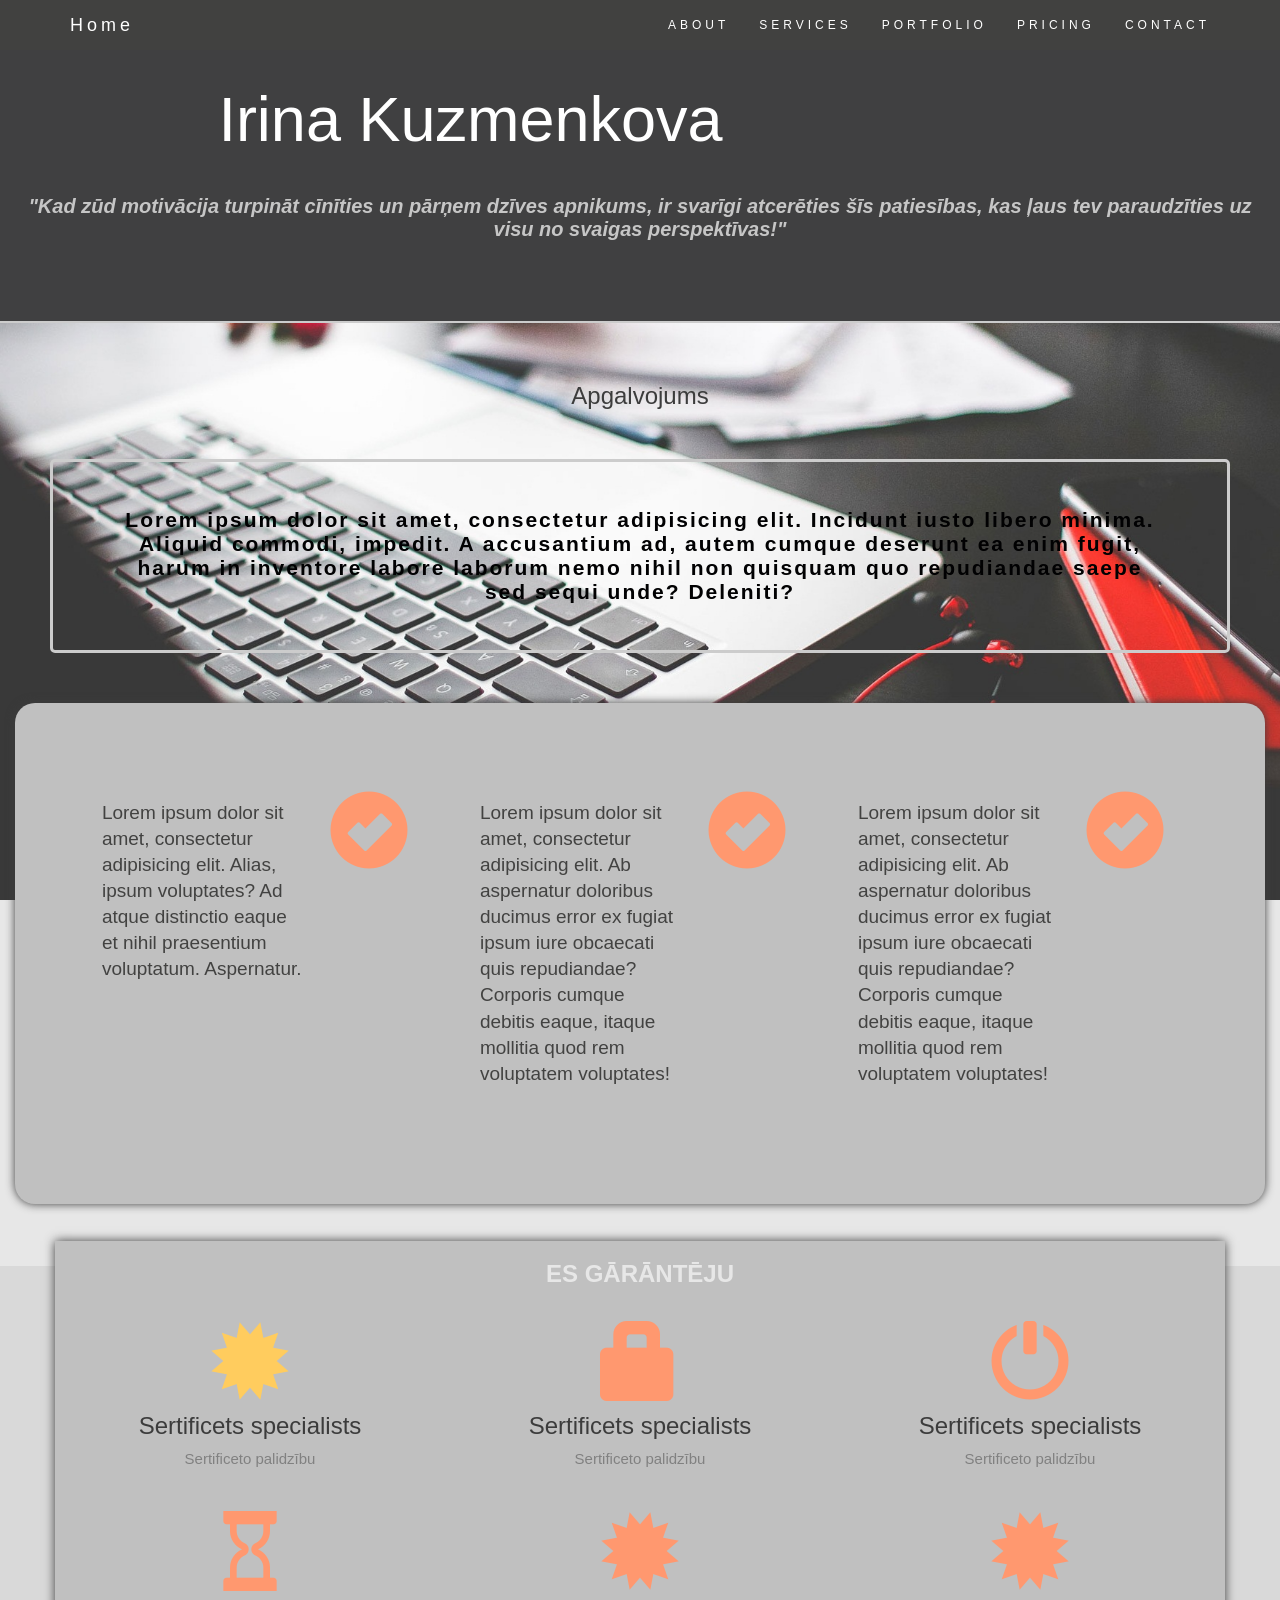
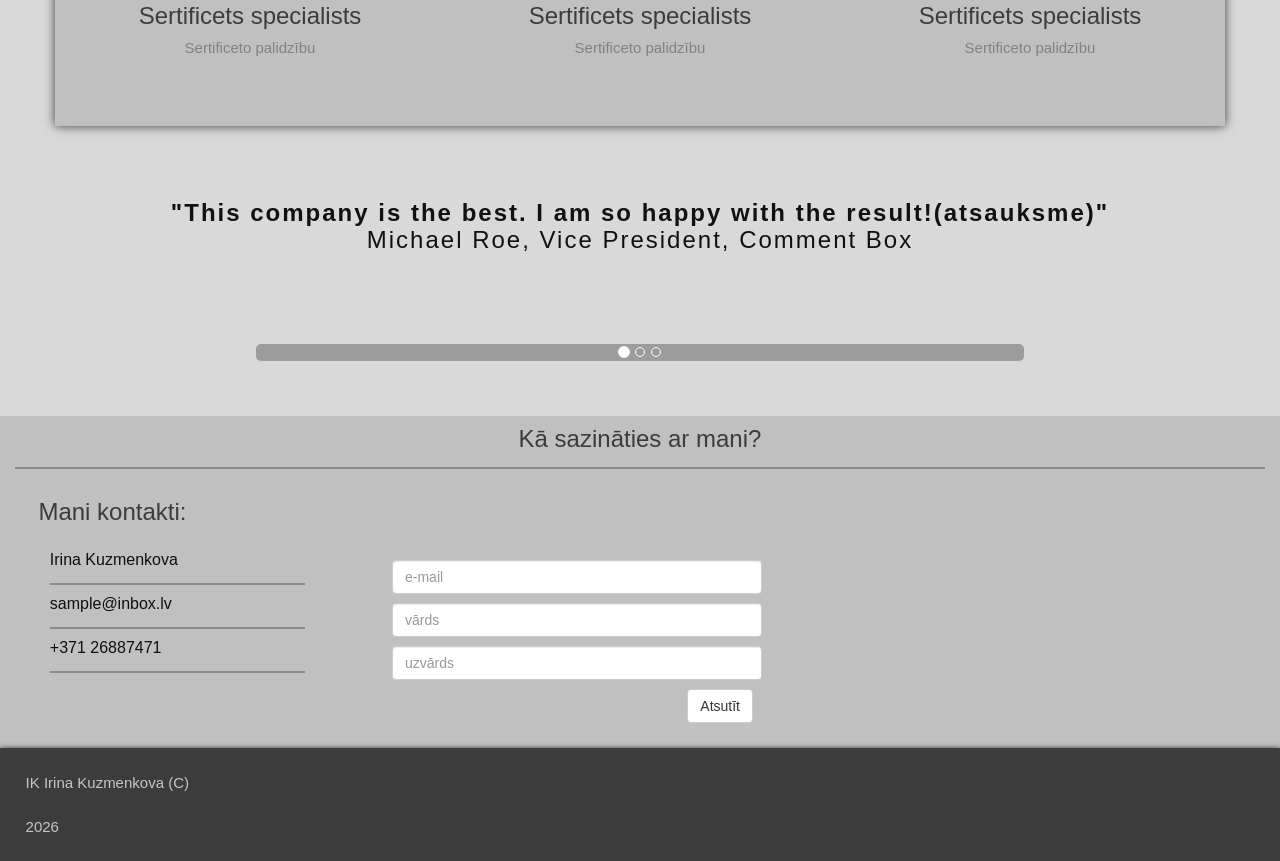
==== index.html @ 3c741302 "Anim for About need Fixed margins footer" ====
<!doctype html>
<html class="no-js" lang="">
    <head>
        <meta charset="utf-8">
        <meta http-equiv="x-ua-compatible" content="ie=edge">
        <title></title>
        <meta name="description" content="">
        <meta name="viewport" content="width=device-width, initial-scale=1">

        <link rel="manifest" href="site.webmanifest">
        <link rel="apple-touch-icon" href="icon.png">
        <!-- Place favicon.ico in the root directory -->

        <link rel="stylesheet" href="css/normalize.css">
        <link rel="stylesheet" href="css/main.css">
        <link rel="stylesheet" href="css/bootstrap.min.css">
        <link rel="stylesheet" href="css/custom.css">
    </head>

    <body>

        <nav class="navbar navbar-default navbar-fixed-top">

            <div class="container">

                <div class="navbar-header">
                    <button type="button" class="navbar-toggle" data-toggle="collapse" data-target="#myNav">
                        <span class="icon-bar"></span>
                        <span class="icon-bar"></span>
                        <span class="icon-bar"></span>
                    </button>
                    <a class="navbar-brand" href="#myPage">Home</a>
                </div>
                <div class="collapse navbar-collapse" id="myNav">
                    <ul class="nav navbar-nav navbar-right">
                        <li><a href="#about">ABOUT</a></li>
                        <li><a href="#services">SERVICES</a></li>
                        <li><a href="#portfolio">PORTFOLIO</a></li>
                        <li><a href="#pricing">PRICING</a></li>
                        <li><a href="#contact">CONTACT</a></li>
                    </ul>

                </div>
            </div>
        </nav>

        <div class="jumbotron text-center">
            <div class="row">
                <div class="col-sm-12 col-md-8"><h1>Irina Kuzmenkova</h1></div>
            </div>
            <p><b><i>"Kad zūd motivācija turpināt cīnīties un pārņem dzīves apnikums,
                ir svarīgi atcerēties šīs patiesības, kas ļaus tev paraudzīties uz visu no svaigas perspektīvas!"</i></b></p>
        </div>

        <div class="container-fluid about contact-info" id="about">
            <div class="row min-row">
                <div class="col-sm-12">
                    <h4 class="main-info">Apgalvojums</h4>
                </div>
            </div>
            <div class="row">
                <div class="col-sm-12 right-spaced fill-anim">
                   <strong><p>Lorem ipsum dolor sit amet, consectetur adipisicing elit. Incidunt iusto libero minima. Aliquid commodi, impedit. A accusantium ad, autem cumque deserunt ea enim fugit, harum in inventore labore laborum nemo nihil non quisquam quo repudiandae saepe sed sequi unde? Deleniti?</p></strong>
                </div>

            </div>
            <div class="box large-box">
                <div class="row">
                    <div class="col-sm-4">
                        <div class="row">
                            <div class="col-sm-8">
                                <h5>Lorem ipsum dolor sit amet, consectetur adipisicing elit. Alias, ipsum voluptates? Ad atque distinctio eaque et nihil praesentium voluptatum. Aspernatur.</h5>
                            </div>
                            <div class="col-sm-4"><div class="glyphicon glyphicon-ok-sign middle-glyph"></div></div>
                        </div>

                    </div>
                    <div class="col-sm-4">
                        <div class="row">
                            <div class="col-sm-8">
                                <h5>Lorem ipsum dolor sit amet, consectetur adipisicing elit. Ab aspernatur doloribus ducimus error ex fugiat ipsum iure obcaecati quis repudiandae? Corporis cumque debitis eaque, itaque mollitia quod rem voluptatem voluptates!</h5>
                            </div>
                            <div class="col-sm-4">
                                <div class="glyphicon glyphicon-ok-sign middle-glyph"></div>
                            </div>
                        </div>
                    </div>

                    <div class="col-sm-4">
                        <div class="row">
                            <div class="col-sm-8">
                                <h5>Lorem ipsum dolor sit amet, consectetur adipisicing elit. Ab aspernatur doloribus ducimus error ex fugiat ipsum iure obcaecati quis repudiandae? Corporis cumque debitis eaque, itaque mollitia quod rem voluptatem voluptates!</h5>
                            </div>
                            <div class="col-sm-4">
                                <div class="glyphicon glyphicon-ok-sign middle-glyph"></div>
                            </div>
                        </div>
                    </div>
            </div>
        </div>
        </div>
        <!-- Services -->

        <div class="container text-center contact" id="services">
            <h2>Es gārāntēju</h2>
            <div class="row adv-row">
                <div class="col-sm-4">
                    <span class="glyphicon glyphicon-certificate logo-small award"></span>
                    <h4>Sertificets specialists</h4>
                    <p>Sertificeto palidzību</p>
                </div>
                <div class="col-sm-4">
                    <span class="glyphicon glyphicon glyphicon-lock logo-small"></span>
                    <h4>Sertificets specialists</h4>
                    <p>Sertificeto palidzību</p>
                </div>
                <div class="col-sm-4">
                    <span class="glyphicon glyphicon-off logo-small"></span>
                    <h4>Sertificets specialists</h4>
                    <p>Sertificeto palidzību</p>
                </div>
            </div>
            <div class="row adv-row">
                <div class="col-sm-4">
                    <span class="glyphicon glyphicon glyphicon-hourglass logo-small"></span>
                    <h4>Sertificets specialists</h4>
                    <p>Sertificeto palidzību</p>
                </div>
                <div class="col-sm-4">
                    <span class="glyphicon glyphicon-certificate logo-small"></span>
                    <h4>Sertificets specialists</h4>
                    <p>Sertificeto palidzību</p>
                </div>
                <div class="col-sm-4">
                    <span class="glyphicon glyphicon-certificate logo-small"></span>
                    <h4>Sertificets specialists</h4>
                    <p>Sertificeto palidzību</p>
                </div>
            </div>
        </div>

        <!-- Gallery/Gallery -->
        <div id="myCarousel" class="carousel slide text-center" data-ride="carousel">
            <!-- Indicators -->
            <ol class="carousel-indicators">
                <li data-target="#myCarousel" data-slide-to="0" class="active"></li>
                <li data-target="#myCarousel" data-slide-to="1"></li>
                <li data-target="#myCarousel" data-slide-to="2"></li>
            </ol>

            <!-- Wrapper for slides -->
            <div class="carousel-inner" role="listbox">
                <div class="item active">
                    <h4 class="ats"><strong>"This company is the best. I am so happy with the result!(atsauksme)"</strong><br><span>Michael Roe, Vice President, Comment Box</span></h4>
                </div>
                <div class="item">
                    <h4 class="ats"><strong>"One word... WOW!!(atsauksme)"</strong><br><span>John Doe, Salesman, Rep Inc</span></h4>
                </div>
                <div class="item">
                    <h4 class="ats"><strong>"Could I... BE any more happy with this company?(atsauksme)"</strong><br><span>Chandler Bing, Actor, FriendsAlot</span></h4>
                </div>
            </div>

            <!--
             <a class="left carousel-control" href="#myCarousel" role="button" data-slide="prev">
                <span class="glyphicon glyphicon-chevron-left myl" aria-hidden="true"></span>
                <span class="sr-only">Previous</span>
            </a>
            <a class="right carousel-control" href="#myCarousel" role="button" data-slide="next">
                <span class="glyphicon glyphicon-chevron-right myr" aria-hidden="true"></span>
                <span class="sr-only">Next</span>
            </a>

             -->

        </div>


        <!-- Contact -->
        <div class="container-fluid contact" id="contact">
            <h4 class="hs">Kā sazināties ar mani?</h4>
            <div class="row">
                <h3>Mani kontakti:</h3>
                <div class="col-sm-3">

                    <p class="hs">Irina Kuzmenkova</p>
                    <p class="hs">sample@inbox.lv</p>
                    <p class="hs">+371 26887471</p>
                </div>
                <div class="col-sm-9">
                    <div class="row">
                        <div class="col-sm-5 forms">
                            <form action="send.php" method="post">
                                <input type="email" class="form-control" id="email" name="mail" placeholder="e-mail">
                                <input type="text" class="form-control" id="name" name="name" placeholder="vārds">
                                <input type="text" class="form-control" id="surname" name="surname" placeholder="uzvārds">
                                <button class="btn btn-default pull-right" type="submit">Atsutīt</button>
                            </form>

                        </div>
                        <div class="col-sm-5">
                            <!-- <img src="img/profile.jpg" class="img-rounded" alt="Irina-profile">  -->

                        </div>
                    </div>
                </div>
            </div>
        </div>


        <!-- Footer -->
        <div class="container-fluid footer">
            <div class="row">
                <div class="col-sm-6">
                    <p>IK Irina Kuzmenkova (C)</p>
                    <br><script type="text/javascript"> document.write(new Date().getFullYear()); </script>
                </div>
                <div class="col-sm-3">
                 </div>
            </div>
        </div>







        <script src="js/vendor/modernizr-3.5.0.min.js"></script>
        <script src="https://code.jquery.com/jquery-3.2.1.min.js" integrity="sha256-hwg4gsxgFZhOsEEamdOYGBf13FyQuiTwlAQgxVSNgt4=" crossorigin="anonymous"></script>
        <script>window.jQuery || document.write('<script src="js/vendor/jquery-3.2.1.min.js"><\/script>')</script>
        <script src="js/plugins.js"></script>
        <script src="js/main.js"></script>
        <script src="js/bootstrap.min.js"></script>


        <script>
            window.ga=function(){ga.q.push(arguments)};ga.q=[];ga.l=+new Date;
            ga('create','UA-XXXXX-Y','auto');ga('send','pageview')
        </script>
        <script src="https://www.google-analytics.com/analytics.js" async defer></script>

        <script>

            $(document).ready(function(){

            $(".navbar a, footer a[href='#myPage']").on('click', function(event) {

                if (this.hash !== "") {

                    event.preventDefault();

                    // Store hash
                    var hash = this.hash;
                    $('html, body').animate({
                        scrollTop: $(hash).offset().top
                    }, 900, function(){
                        window.location.hash = hash;
                    });
                } // End if
            })})

        </script>
    </body>
</html>
---- css/main.css ----
/*! HTML5 Boilerplate v6.0.1 | MIT License | https://html5boilerplate.com/ */

/*
 * What follows is the result of much research on cross-browser styling.
 * Credit left inline and big thanks to Nicolas Gallagher, Jonathan Neal,
 * Kroc Camen, and the H5BP dev community and team.
 */

/* ==========================================================================
   Base styles: opinionated defaults
   ========================================================================== */

html {
    color: #222;
    font-size: 1em;
    line-height: 1.4;
}

/*
 * Remove text-shadow in selection highlight:
 * https://twitter.com/miketaylr/status/12228805301
 *
 * Vendor-prefixed and regular ::selection selectors cannot be combined:
 * https://stackoverflow.com/a/16982510/7133471
 *
 * Customize the background color to match your design.
 */

::-moz-selection {
    background: #b3d4fc;
    text-shadow: none;
}

::selection {
    background: #b3d4fc;
    text-shadow: none;
}

/*
 * A better looking default horizontal rule
 */

hr {
    display: block;
    height: 1px;
    border: 0;
    border-top: 1px solid #ccc;
    margin: 1em 0;
    padding: 0;
}

/*
 * Remove the gap between audio, canvas, iframes,
 * images, videos and the bottom of their containers:
 * https://github.com/h5bp/html5-boilerplate/issues/440
 */

audio,
canvas,
iframe,
img,
svg,
video {
    vertical-align: middle;
}

/*
 * Remove default fieldset styles.
 */

fieldset {
    border: 0;
    margin: 0;
    padding: 0;
}

/*
 * Allow only vertical resizing of textareas.
 */

textarea {
    resize: vertical;
}

/* ==========================================================================
   Browser Upgrade Prompt
   ========================================================================== */

.browserupgrade {
    margin: 0.2em 0;
    background: #ccc;
    color: #000;
    padding: 0.2em 0;
}

/* ==========================================================================
   Author's custom styles
   ========================================================================== */

















/* ==========================================================================
   Helper classes
   ========================================================================== */

/*
 * Hide visually and from screen readers
 */

.hidden {
    display: none !important;
}

/*
 * Hide only visually, but have it available for screen readers:
 * https://snook.ca/archives/html_and_css/hiding-content-for-accessibility
 *
 * 1. For long content, line feeds are not interpreted as spaces and small width
 *    causes content to wrap 1 word per line:
 *    https://medium.com/@jessebeach/beware-smushed-off-screen-accessible-text-5952a4c2cbfe
 */

.visuallyhidden {
    border: 0;
    clip: rect(0 0 0 0);
    -webkit-clip-path: inset(50%);
    clip-path: inset(50%);
    height: 1px;
    margin: -1px;
    overflow: hidden;
    padding: 0;
    position: absolute;
    width: 1px;
    white-space: nowrap; /* 1 */
}

/*
 * Extends the .visuallyhidden class to allow the element
 * to be focusable when navigated to via the keyboard:
 * https://www.drupal.org/node/897638
 */

.visuallyhidden.focusable:active,
.visuallyhidden.focusable:focus {
    clip: auto;
    -webkit-clip-path: none;
    clip-path: none;
    height: auto;
    margin: 0;
    overflow: visible;
    position: static;
    width: auto;
    white-space: inherit;
}

/*
 * Hide visually and from screen readers, but maintain layout
 */

.invisible {
    visibility: hidden;
}

/*
 * Clearfix: contain floats
 *
 * For modern browsers
 * 1. The space content is one way to avoid an Opera bug when the
 *    `contenteditable` attribute is included anywhere else in the document.
 *    Otherwise it causes space to appear at the top and bottom of elements
 *    that receive the `clearfix` class.
 * 2. The use of `table` rather than `block` is only necessary if using
 *    `:before` to contain the top-margins of child elements.
 */

.clearfix:before,
.clearfix:after {
    content: " "; /* 1 */
    display: table; /* 2 */
}

.clearfix:after {
    clear: both;
}

/* ==========================================================================
   EXAMPLE Media Queries for Responsive Design.
   These examples override the primary ('mobile first') styles.
   Modify as content requires.
   ========================================================================== */

@media only screen and (min-width: 35em) {
    /* Style adjustments for viewports that meet the condition */
}

@media print,
       (-webkit-min-device-pixel-ratio: 1.25),
       (min-resolution: 1.25dppx),
       (min-resolution: 120dpi) {
    /* Style adjustments for high resolution devices */
}

/* ==========================================================================
   Print styles.
   Inlined to avoid the additional HTTP request:
   http://www.phpied.com/delay-loading-your-print-css/
   ========================================================================== */

@media print {
    *,
    *:before,
    *:after {
        background: transparent !important;
        color: #000 !important; /* Black prints faster:
                                   http://www.sanbeiji.com/archives/953 */
        box-shadow: none !important;
        text-shadow: none !important;
    }

    a,
    a:visited {
        text-decoration: underline;
    }

    a[href]:after {
        content: " (" attr(href) ")";
    }

    abbr[title]:after {
        content: " (" attr(title) ")";
    }

    /*
     * Don't show links that are fragment identifiers,
     * or use the `javascript:` pseudo protocol
     */

    a[href^="#"]:after,
    a[href^="javascript:"]:after {
        content: "";
    }

    pre {
        white-space: pre-wrap !important;
    }
    pre,
    blockquote {
        border: 1px solid #999;
        page-break-inside: avoid;
    }

    /*
     * Printing Tables:
     * http://css-discuss.incutio.com/wiki/Printing_Tables
     */

    thead {
        display: table-header-group;
    }

    tr,
    img {
        page-break-inside: avoid;
    }

    p,
    h2,
    h3 {
        orphans: 3;
        widows: 3;
    }

    h2,
    h3 {
        page-break-after: avoid;
    }
}
---- css/custom.css ----
body {
    font: 400 15px Lato, sans-serif !important;
    line-height: 1.8;
    color: #818181;

    background-color: #d9d9d9;
}

h1{
    margin-left: 10%;
    margin-bottom: 5%;
}

.navbar li a, .navbar .navbar-brand {
    color: #fff !important;
    background-color: rgba(66, 66, 65, 0.53) !important;
}
.navbar-nav li a:hover, .navbar-nav li.active a {
    background-color: rgba(66, 66, 65, 0.53);

    background-color: #fff !important;
}
.navbar-default .navbar-toggle {
    border-bottom: solid;
    border-color: transparent;
    color: #fff !important;
}
.container-fluid.about .row{
    padding: 4%;
}

.bg-grey{
    margin: 5% 0 5% 0;
}

.contaier-fluid.bg-grey{
    padding-bottom: 5%;
}
.glyphicon-chevron-right, .glyphicon-chevron-left{
    color: #2b669a!important;
    font-size: 60px!important;
}
.carousel-indicators{
    background-color: rgba(60, 60, 60, 0.39);
    border-radius: 5px;
}
.portf{
    color: #3c1416!important;
}

.fill-anim{

}

.footer{
    height: 5%;
    padding: 2%;
    background-color: #3c3c3c;
    color: #c5c5c5;
    box-shadow: 0 0 5px #3c3c3c;
}

.adv-row{
    margin-top: 3%;
    margin-bottom: 3%;
}

.contact-info{
    background-image: url("../img/buhg.jpg");
    background-attachment: fixed;
    background-position: center;
    background-repeat: no-repeat;
    background-size: cover;
    border-top-style: solid;
    border-color: #cccccc;
    border-width: 2px;
}

#calc{
    margin: 5%;
    width: 40%;
    height: auto;
    float: right;
}

.box.g h5{
    width: 80%;
}

.hs{
    border-bottom: 2px solid #8a8a89;
    font-weight: normal;
    padding-bottom: 14px
}

.contact{
    background-color: #c0c0c0;
    padding-bottom: 2%;
}

.navbar {
    margin-bottom: 0;
    border: 0;
    font-size: 12px !important;
    line-height: 1.42857143 !important;
    background-color: rgba(66, 66, 65, 0.53) !important;
    letter-spacing: 4px;
    border-radius: 0;
    font-family: Montserrat, sans-serif;
}

.logo-small{
    font-size: 80px !important;
}
.g{

}

.jumbotron p{
     ;
    font-size: 20px;
    color: #c6c6c6;
}

.box{
    background-color: #c0c0c0;
    box-shadow: 0 0 10px #3c3c3c;
    border-radius: 20px;
    padding: 2%;
}

.box.g {
    padding-left: 4%;
    padding-right: 4%;
}

.min-row{
    padding-bottom: 0%!important;
}

.main-info{
    margin-bottom: 0%;
}

.right-spaced{
    color: #010102;
    border-style: solid;
    border-color: #cccccc;
    border-radius: 5px;
}

.right-spaced p{
    margin: 4%;
    text-align: center;
    font-size: 21px;
    letter-spacing: 2px;
}

.large-box{
    margin-bottom: 5%;
}

.glyphicon{
    font-size:  120px;
    color: #ff986f;

}
.about{
    background-color: #e7e7e7;
}

.side-log{
    padding-left: 20%;
}

.jumbotron {
    background-color: #404041;
    color: #fff;
    padding: 65px 25px;
    font-family: Montserrat, sans-serif;
    margin-bottom: 0px;
}

.container-fluid.contact p{
    margin-left: 12%;
    color: #0f0f0f;
    font-size: 16px;
}

.container.contact{
    margin-top: -2%;
    box-shadow: 0 0 10px 0#3c3c3c;
    font-family: Montserrat, sans-serif;

}

h2 {
    font-size: 24px;
    text-transform: uppercase;
    color: #e7e7e7;
    font-weight: 600;
    margin-bottom: 30px;
}
h3{
    font-size: 24px;
    color: #3c3c3c;
    margin-left: 3%;
    margin-bottom: 2%;
}

h4{
    text-align: center;
    font-size: 24px;
    color: #3c3c3c;

}

h5 {
    font-size: 19px;
    line-height: 1.375em;
    color: #424241;
    font-weight: 400;
    margin-bottom: 30px;
}

.form-control{
    margin: 9px;
}

.right ,.left{
    background: none!important;
}

#myCarousel{
    z-index: -10;
    margin-top: -2%;
    margin-bottom: 2%;
    padding-top: 2%;
    padding-bottom: 10%;
    background-image: url("../img/buhg.jpg");
    background-attachment: fixed;
    background-position: center;
    background-repeat: no-repeat;
    background-size: cover;
}

.myl ,.myr{
    color: rgba(255, 241, 229, 0.74) !important;

}

.ats{
    padding-top: 5%;
    color: #111111;
    letter-spacing: 2px;
}

.col-sm-5 .img-rounded{
    margin-left: 15%;
    margin-top: -10%;
    width: 45%;
    height: 380px;
}

.middle-glyph{
    float: right;
    margin-right: 15%;
    font-size: 80px;
}

.forms{
    margin-left: 5%;
    margin-right: 5%;
}

.award{
    color: #ffcc5e;
}

@media screen and (max-width: 768px){
    .img-rounded{
        display: none;
    }
    .glyphicon-question-sign{
        display: none;
    }
    .myr, .myl{
        width: 100%!important;
        height: 100%!important;
    }

    #myCarousel{
        display: none;
    }

}
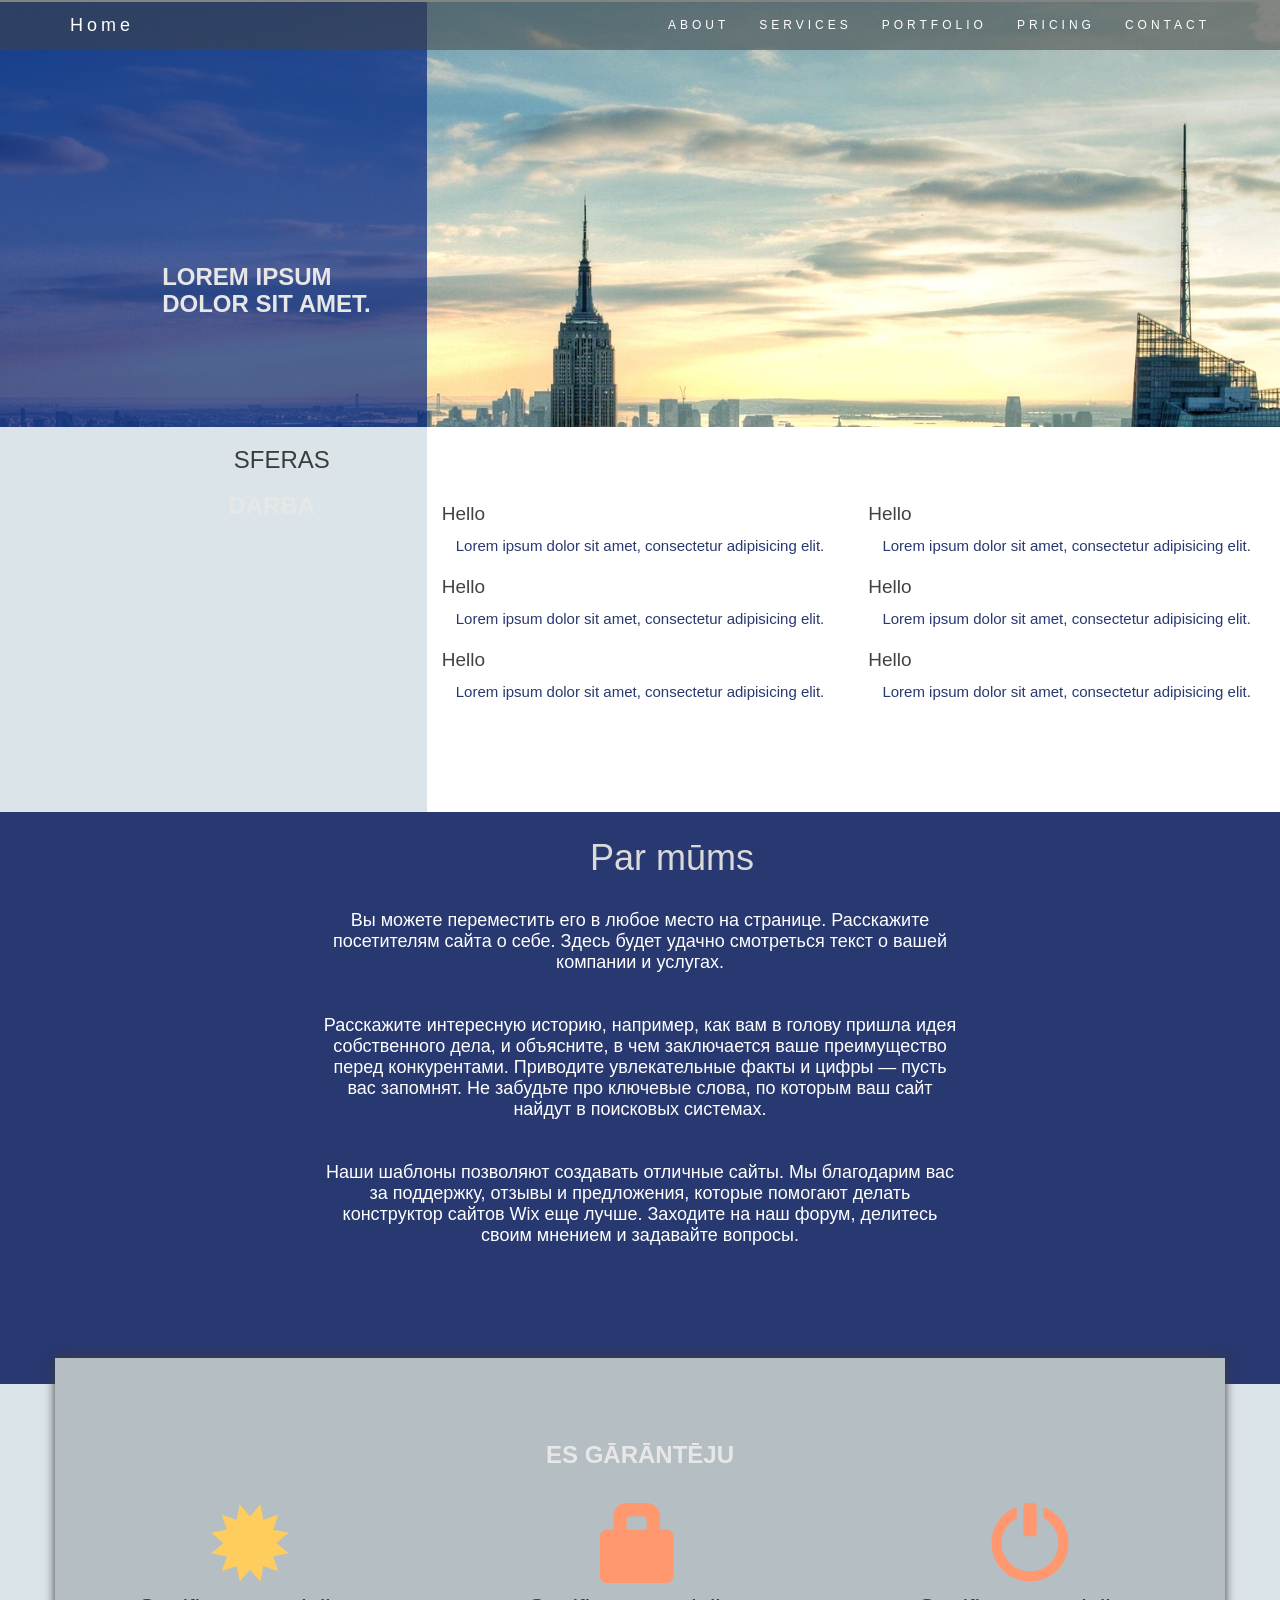
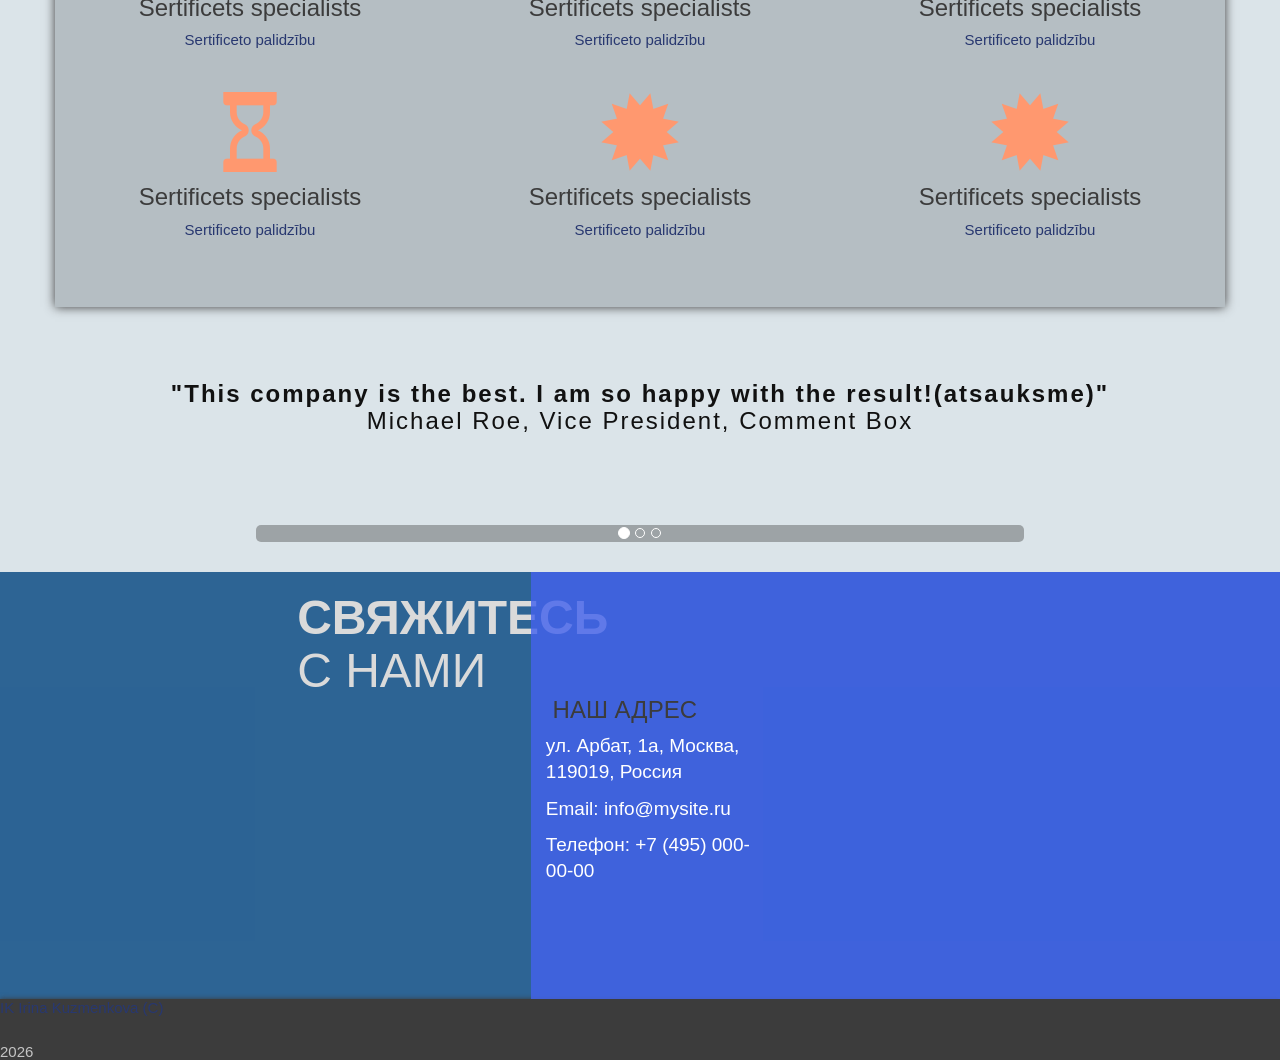
==== commit 203cdda1: "Anim for About need Fixed margins footer" ====
--- a/index.html
+++ b/index.html
@@ -44,61 +44,88 @@
             </div>
         </nav>
 
-        <div class="jumbotron text-center">
-            <div class="row">
-                <div class="col-sm-12 col-md-8"><h1>Irina Kuzmenkova</h1></div>
-            </div>
-            <p><b><i>"Kad zūd motivācija turpināt cīnīties un pārņem dzīves apnikums,
-                ir svarīgi atcerēties šīs patiesības, kas ļaus tev paraudzīties uz visu no svaigas perspektīvas!"</i></b></p>
-        </div>
-
-        <div class="container-fluid about contact-info" id="about">
-            <div class="row min-row">
+
+        <div class="container-fluid main-info">
+                <div class="col-sm-4 aac">
+                    <div class="col-sm-4">
+                    </div>
+                    <div class="col-sm-8">
+                        <h2>Lorem ipsum dolor sit amet.</h2>
+                    </div>
+                </div>
+        </div>
+
+        <div class="container-fluid fact">
+            <div class="col-sm-12">
+                <div class="row">
+                    <div class="col-sm-4" >
+                        <div class="row centered">
+                            <div class="col-sm-6"></div>
+                            <div class="col-sm-6">
+                                <h3>SFERAS</h3>
+                                <h2>DARBA</h2>
+                            </div>
+
+                        </div>
+
+                    </div>
+
+                    <div class="col-sm-8 bg_yel">
+                        <div class="row">
+                            <div class="col-sm-6">
+                                <h5>Hello</h5>
+                                <p>Lorem ipsum dolor sit amet, consectetur adipisicing elit.</p>
+                            </div>
+                            <div class="col-sm-6">
+                                <h5>Hello</h5>
+                                <p>Lorem ipsum dolor sit amet, consectetur adipisicing elit.</p>
+                            </div>
+                        </div>
+                        <div class="row">
+                            <div class="col-sm-6">
+                                <h5>Hello</h5>
+                                <p>Lorem ipsum dolor sit amet, consectetur adipisicing elit.</p>
+                            </div>
+                            <div class="col-sm-6">
+                                <h5>Hello</h5>
+                                <p>Lorem ipsum dolor sit amet, consectetur adipisicing elit.</p>
+                            </div>
+                        </div>
+                        <div class="row">
+                            <div class="col-sm-6">
+                                <h5>Hello</h5>
+                                <p>Lorem ipsum dolor sit amet, consectetur adipisicing elit.</p>
+                            </div>
+                            <div class="col-sm-6">
+                                <h5>Hello</h5>
+                                <p>Lorem ipsum dolor sit amet, consectetur adipisicing elit.</p>
+                            </div>
+                        </div>
+
+                    </div>
+                </div>
+            </div>
+
+        </div>
+
+        <div class="container-fluid blue">
+            <div class="row info">
                 <div class="col-sm-12">
-                    <h4 class="main-info">Apgalvojums</h4>
-                </div>
-            </div>
-            <div class="row">
-                <div class="col-sm-12 right-spaced fill-anim">
-                   <strong><p>Lorem ipsum dolor sit amet, consectetur adipisicing elit. Incidunt iusto libero minima. Aliquid commodi, impedit. A accusantium ad, autem cumque deserunt ea enim fugit, harum in inventore labore laborum nemo nihil non quisquam quo repudiandae saepe sed sequi unde? Deleniti?</p></strong>
-                </div>
-
-            </div>
-            <div class="box large-box">
-                <div class="row">
-                    <div class="col-sm-4">
-                        <div class="row">
-                            <div class="col-sm-8">
-                                <h5>Lorem ipsum dolor sit amet, consectetur adipisicing elit. Alias, ipsum voluptates? Ad atque distinctio eaque et nihil praesentium voluptatum. Aspernatur.</h5>
-                            </div>
-                            <div class="col-sm-4"><div class="glyphicon glyphicon-ok-sign middle-glyph"></div></div>
-                        </div>
-
-                    </div>
-                    <div class="col-sm-4">
-                        <div class="row">
-                            <div class="col-sm-8">
-                                <h5>Lorem ipsum dolor sit amet, consectetur adipisicing elit. Ab aspernatur doloribus ducimus error ex fugiat ipsum iure obcaecati quis repudiandae? Corporis cumque debitis eaque, itaque mollitia quod rem voluptatem voluptates!</h5>
-                            </div>
-                            <div class="col-sm-4">
-                                <div class="glyphicon glyphicon-ok-sign middle-glyph"></div>
-                            </div>
-                        </div>
-                    </div>
-
-                    <div class="col-sm-4">
-                        <div class="row">
-                            <div class="col-sm-8">
-                                <h5>Lorem ipsum dolor sit amet, consectetur adipisicing elit. Ab aspernatur doloribus ducimus error ex fugiat ipsum iure obcaecati quis repudiandae? Corporis cumque debitis eaque, itaque mollitia quod rem voluptatem voluptates!</h5>
-                            </div>
-                            <div class="col-sm-4">
-                                <div class="glyphicon glyphicon-ok-sign middle-glyph"></div>
-                            </div>
-                        </div>
-                    </div>
-            </div>
-        </div>
-        </div>
+                    <h1>Par mūms</h1>
+                    <p>
+                        Вы можете переместить его в любое место на странице. Расскажите посетителям сайта о себе. Здесь будет удачно смотреться текст о вашей компании и услугах.​
+                    </p>
+                    <p>
+                        Расскажите интересную историю, например, как вам в голову пришла идея собственного дела, и объясните, в чем заключается ваше преимущество перед конкурентами. Приводите увлекательные факты и цифры — пусть вас запомнят. Не забудьте про ключевые слова, по которым ваш сайт найдут в поисковых системах.
+                    </p>
+                    <p>
+                        Наши шаблоны позволяют создавать отличные сайты. Мы благодарим вас за поддержку, отзывы и предложения, которые помогают делать конструктор сайтов Wix еще лучше. Заходите на наш форум, делитесь своим мнением и задавайте вопросы.
+                    </p>
+                </div>
+            </div>
+
+        </div>
+
         <!-- Services -->
 
         <div class="container text-center contact" id="services">
@@ -177,34 +204,28 @@
 
 
         <!-- Contact -->
-        <div class="container-fluid contact" id="contact">
-            <h4 class="hs">Kā sazināties ar mani?</h4>
-            <div class="row">
-                <h3>Mani kontakti:</h3>
-                <div class="col-sm-3">
-
-                    <p class="hs">Irina Kuzmenkova</p>
-                    <p class="hs">sample@inbox.lv</p>
-                    <p class="hs">+371 26887471</p>
-                </div>
-                <div class="col-sm-9">
+        <div class="container-fluid contact2" id="contact">
+            <div class="row c-info">
+                <div class="col-sm-5">
                     <div class="row">
-                        <div class="col-sm-5 forms">
-                            <form action="send.php" method="post">
-                                <input type="email" class="form-control" id="email" name="mail" placeholder="e-mail">
-                                <input type="text" class="form-control" id="name" name="name" placeholder="vārds">
-                                <input type="text" class="form-control" id="surname" name="surname" placeholder="uzvārds">
-                                <button class="btn btn-default pull-right" type="submit">Atsutīt</button>
-                            </form>
-
-                        </div>
-                        <div class="col-sm-5">
-                            <!-- <img src="img/profile.jpg" class="img-rounded" alt="Irina-profile">  -->
-
-                        </div>
-                    </div>
-                </div>
-            </div>
+                        <div class="col-sm-6"></div>
+                        <div class="col-sm-6">
+                            <h1><strong>СВЯЖИТЕСЬ</strong> С НАМИ</h1>
+                        </div>
+                    </div>
+                </div>
+                <div class="col-sm-7 right-col">
+                    <div class="row">
+                        <div class="col-sm-4">
+                            <h3>НАШ АДРЕС</h3>
+                            <h5>ул. Арбат, 1а, Москва, 119019, Россия</h5>
+                            <h5>Email: info@mysite.ru</h5>
+                            <h5>Телефон:  +7 (495) 000-00-00</h5>
+                        </div>
+                    </div>
+                </div>
+            </div>
+
         </div>
 
 
@@ -219,11 +240,6 @@
                  </div>
             </div>
         </div>
-
-
-
-
-
 
 
         <script src="js/vendor/modernizr-3.5.0.min.js"></script>
--- a/css/custom.css
+++ b/css/custom.css
@@ -1,9 +1,8 @@
 body {
     font: 400 15px Lato, sans-serif !important;
     line-height: 1.8;
-    color: #818181;
-
-    background-color: #d9d9d9;
+    color: #dadada;
+    background-color: #dbe4e9;
 }
 
 h1{
@@ -11,19 +10,46 @@
     margin-bottom: 5%;
 }
 
-.navbar li a, .navbar .navbar-brand {
+.c-info{
+    background-color: rgba(26, 86, 139, 0.9);
+    height: 100%;
+
+}
+
+.parallax{
+
+}
+
+.right-col{
+    background-color: rgba(67, 98, 238, 0.8);
+    padding-top: 8%;
+    padding-bottom: 8%;
+}
+.c-info h1{
+    font-family: Lato, sans-serif;
+    font-size: 48px;
+}
+
+.info h1{
+    text-align: center;
+    margin-top: 4%;
+    margin-bottom: 0%;
+    padding-right: 25%;
+    padding-left: 25%;
+}
+
+.navbar li a, .navbar-brand {
     color: #fff !important;
-    background-color: rgba(66, 66, 65, 0.53) !important;
 }
 .navbar-nav li a:hover, .navbar-nav li.active a {
-    background-color: rgba(66, 66, 65, 0.53);
-
-    background-color: #fff !important;
+    background-color: rgba(4, 66, 47, 0.53);
+    color: #f4dabf !important;
 }
 .navbar-default .navbar-toggle {
     border-bottom: solid;
     border-color: transparent;
     color: #fff !important;
+    background-color: rgba(66, 66, 65, 0.53)
 }
 .container-fluid.about .row{
     padding: 4%;
@@ -90,12 +116,39 @@
 .hs{
     border-bottom: 2px solid #8a8a89;
     font-weight: normal;
+    margin-top: 5%;
     padding-bottom: 14px
 }
 
+.info p{
+    font-size: 18px;
+    color: white;
+    padding-top: 5%;
+}
+
+.right-col h5,h3{
+    color: white;
+
+}
+
 .contact{
-    background-color: #c0c0c0;
+    margin-top: -2%;
+    padding-top: 5%;
+    background-color: #b5bec3;
     padding-bottom: 2%;
+}
+
+#contact{
+
+}
+
+.contact2{
+    margin-top: -2%;
+    background-image: url("../img/main-info.jpg");
+    background-attachment: fixed;
+    background-position: center;
+    background-repeat: no-repeat;
+    background-size: cover;
 }
 
 .navbar {
@@ -117,7 +170,6 @@
 }
 
 .jumbotron p{
-     ;
     font-size: 20px;
     color: #c6c6c6;
 }
@@ -138,8 +190,47 @@
     padding-bottom: 0%!important;
 }
 
+.aac .col-sm-8{
+    margin-top: 45%;
+    margin-bottom: 20%;
+}
+
+
+
+.centered{
+
+}
+
+.bg_yel{
+    background-color: white;
+    margin-right: 0%!important;
+    padding-top: 5%;
+    padding-bottom: 8%!important;
+}
+
+
+
 .main-info{
-    margin-bottom: 0%;
+    background-image: url("../img/main-info.jpg");
+    background-attachment: fixed;
+    background-position: center;
+    background-repeat: no-repeat;
+    background-size: cover;
+    border-top-style: solid;
+    border-color: #cccccc;
+    border-width: 2px;
+    padding-left: 0%;
+
+}
+.fact{
+    background-color: #dbe4e9;
+    padding-right: 0%;
+}
+
+.aac{
+    height: 100%;
+    background-color: rgba(0, 32, 127, 0.69);
+    padding-top: 5%;
 }
 
 .right-spaced{
@@ -187,10 +278,35 @@
     font-size: 16px;
 }
 
+
+
+.blue{
+    background-color: #283870;
+}
+
 .container.contact{
     margin-top: -2%;
     box-shadow: 0 0 10px 0#3c3c3c;
     font-family: Montserrat, sans-serif;
+
+}
+
+.info{
+    margin-bottom: 10%;
+    padding-right: 25%;
+    padding-left: 25%;
+}
+
+.col-sm-12 p{
+    text-align: center;
+}
+
+p{
+    color: #283870;
+}
+
+.container-fluid{
+    padding: 0%!important;
 
 }
 
@@ -220,7 +336,7 @@
     line-height: 1.375em;
     color: #424241;
     font-weight: 400;
-    margin-bottom: 30px;
+
 }
 
 .form-control{
@@ -237,7 +353,7 @@
     margin-bottom: 2%;
     padding-top: 2%;
     padding-bottom: 10%;
-    background-image: url("../img/buhg.jpg");
+    background-image: url("../img/pejz.jpg");
     background-attachment: fixed;
     background-position: center;
     background-repeat: no-repeat;
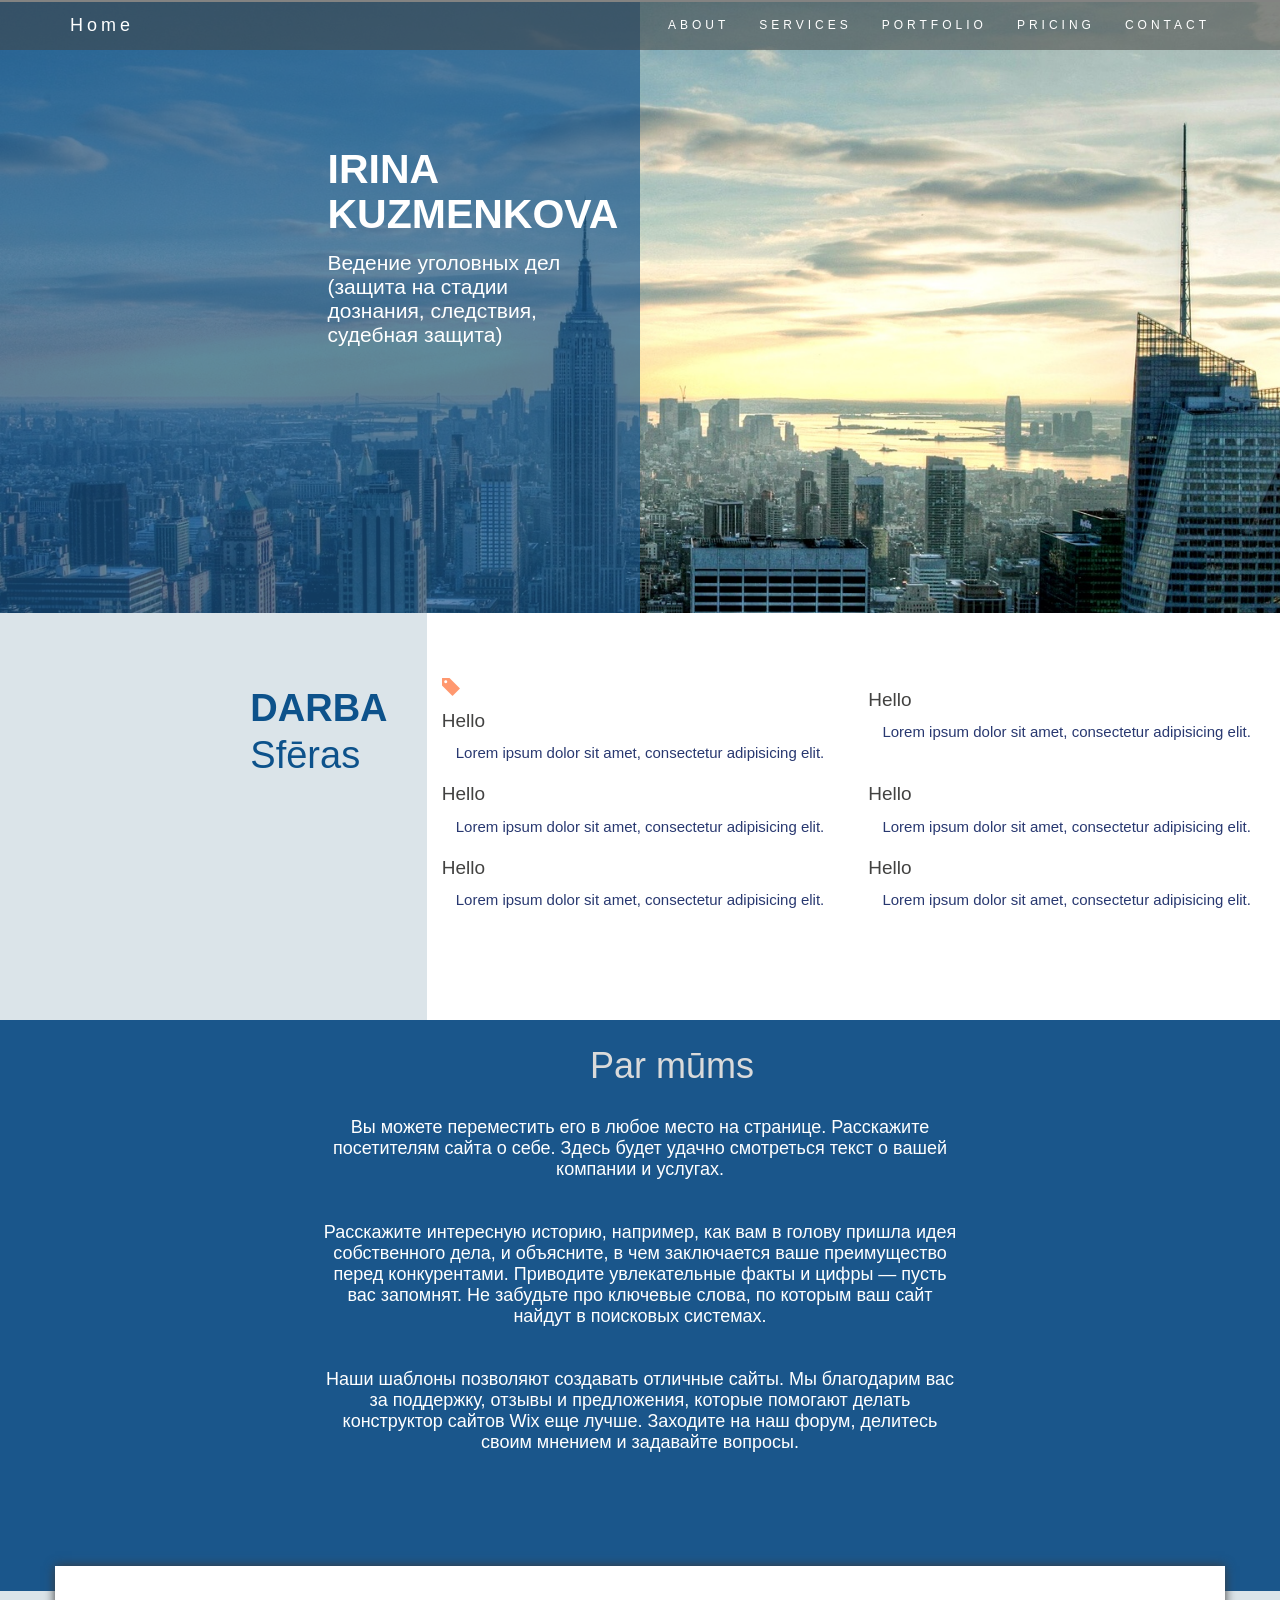
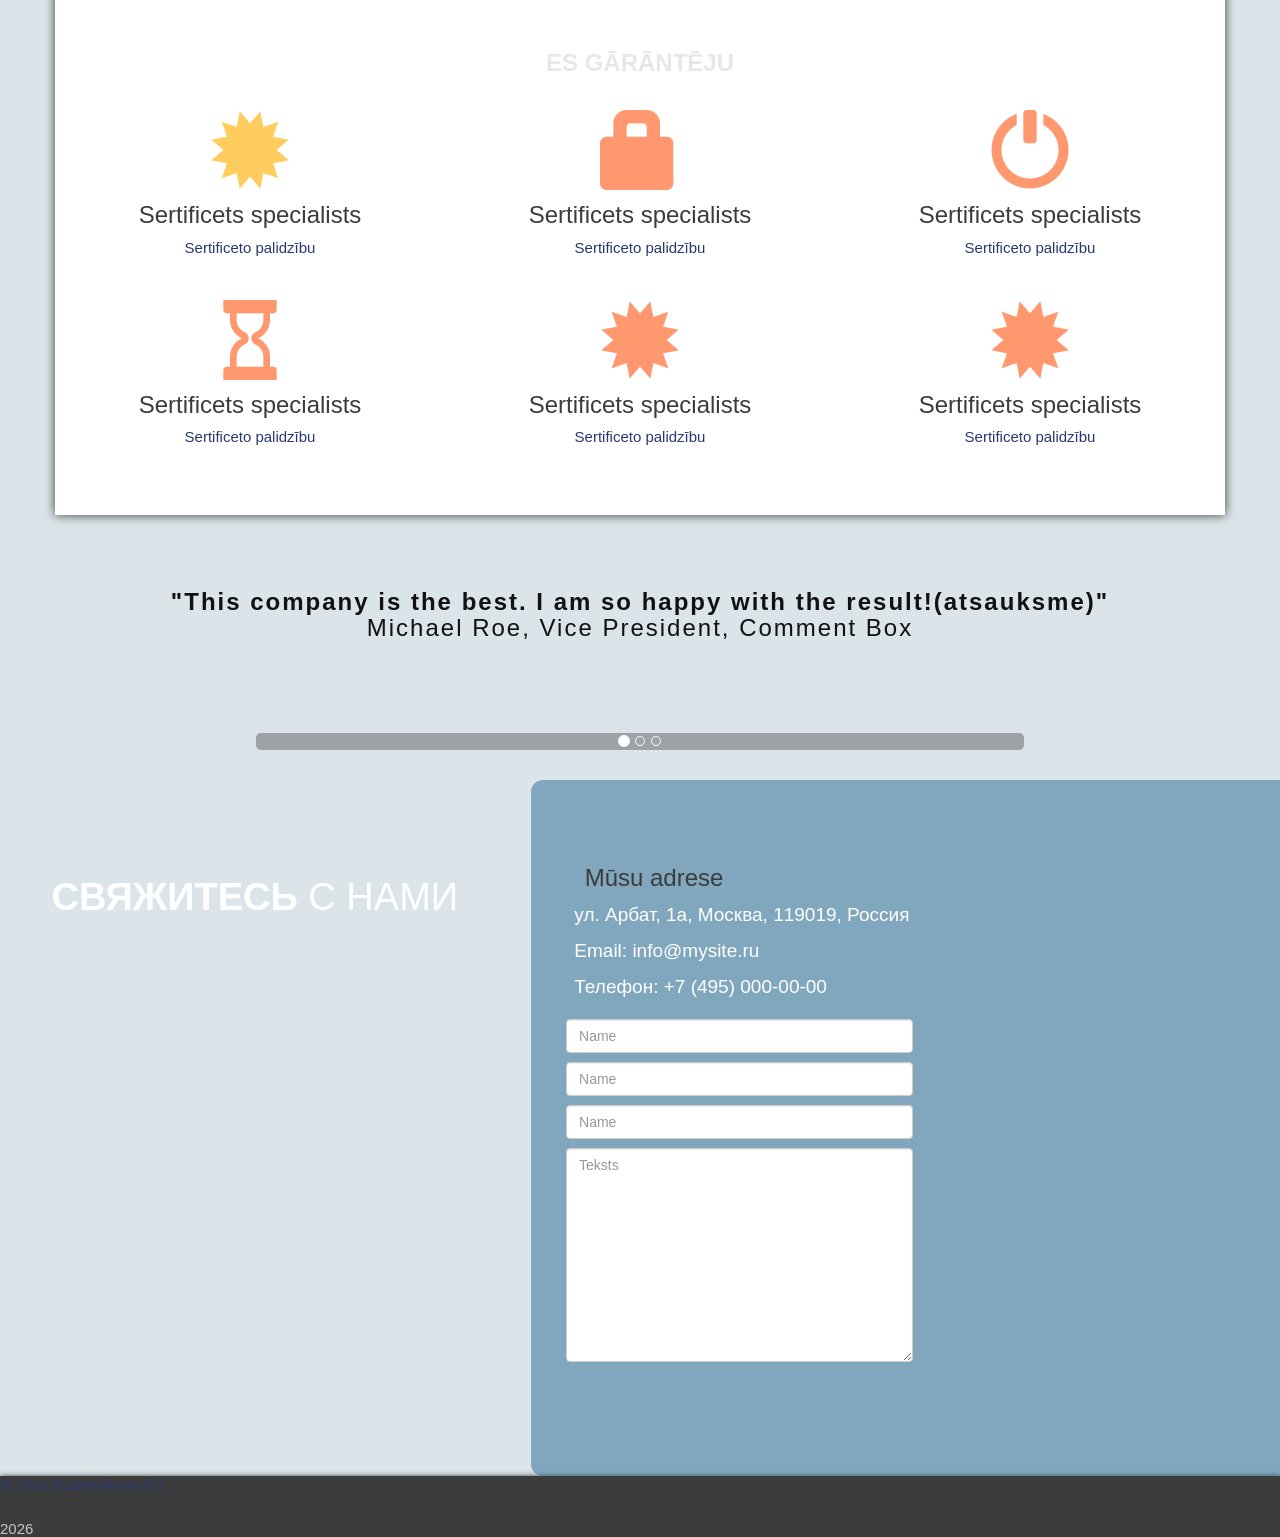
==== commit f26d48c2: "Some anims, scss 3 uzd file" ====
--- a/index.html
+++ b/index.html
@@ -46,12 +46,16 @@
 
 
         <div class="container-fluid main-info">
-                <div class="col-sm-4 aac">
-                    <div class="col-sm-4">
-                    </div>
-                    <div class="col-sm-8">
-                        <h2>Lorem ipsum dolor sit amet.</h2>
-                    </div>
+                <div class="col-sm-6 aac">
+                    <div class="row">
+                        <div class="col-sm-6">
+                        </div>
+                        <div class="col-sm-6">
+                            <h2 class="handled"><strong>Irina</strong> Kuzmenkova</h2>
+                            <p>Ведение уголовных дел (защита на стадии дознания, следствия, судебная защита)</p>
+                        </div>
+                    </div>
+
                 </div>
         </div>
 
@@ -62,36 +66,42 @@
                         <div class="row centered">
                             <div class="col-sm-6"></div>
                             <div class="col-sm-6">
-                                <h3>SFERAS</h3>
-                                <h2>DARBA</h2>
-                            </div>
-
-                        </div>
-
+                                <div class="row">
+                                    <div class="col-sm6"></div>
+                                    <div class="col-sm6">
+                                        <h2>Darba</h2>
+                                        <p>Sfēras</p>
+                                    </div>
+
+                                </div>
+
+                            </div>
+                        </div>
                     </div>
 
                     <div class="col-sm-8 bg_yel">
-                        <div class="row">
-                            <div class="col-sm-6">
-                                <h5>Hello</h5>
-                                <p>Lorem ipsum dolor sit amet, consectetur adipisicing elit.</p>
-                            </div>
-                            <div class="col-sm-6">
-                                <h5>Hello</h5>
-                                <p>Lorem ipsum dolor sit amet, consectetur adipisicing elit.</p>
-                            </div>
-                        </div>
-                        <div class="row">
-                            <div class="col-sm-6">
-                                <h5>Hello</h5>
-                                <p>Lorem ipsum dolor sit amet, consectetur adipisicing elit.</p>
-                            </div>
-                            <div class="col-sm-6">
-                                <h5>Hello</h5>
-                                <p>Lorem ipsum dolor sit amet, consectetur adipisicing elit.</p>
-                            </div>
-                        </div>
-                        <div class="row">
+                        <div class="row slideanim">
+                            <div class="col-sm-6">
+                                <div class="glyphicon glyphicon-tag"></div>
+                                <h5>Hello</h5>
+                                <p>Lorem ipsum dolor sit amet, consectetur adipisicing elit.</p>
+                            </div>
+                            <div class="col-sm-6">
+                                <h5>Hello</h5>
+                                <p>Lorem ipsum dolor sit amet, consectetur adipisicing elit.</p>
+                            </div>
+                        </div>
+                        <div class="row slideanim">
+                            <div class="col-sm-6">
+                                <h5>Hello</h5>
+                                <p>Lorem ipsum dolor sit amet, consectetur adipisicing elit.</p>
+                            </div>
+                            <div class="col-sm-6">
+                                <h5>Hello</h5>
+                                <p>Lorem ipsum dolor sit amet, consectetur adipisicing elit.</p>
+                            </div>
+                        </div>
+                        <div class="row slideanim">
                             <div class="col-sm-6">
                                 <h5>Hello</h5>
                                 <p>Lorem ipsum dolor sit amet, consectetur adipisicing elit.</p>
@@ -202,25 +212,38 @@
 
         </div>
 
-
         <!-- Contact -->
         <div class="container-fluid contact2" id="contact">
             <div class="row c-info">
                 <div class="col-sm-5">
                     <div class="row">
-                        <div class="col-sm-6"></div>
-                        <div class="col-sm-6">
-                            <h1><strong>СВЯЖИТЕСЬ</strong> С НАМИ</h1>
+                        <div class="col-sm-12">
+                            <div class="row cnt">
+                                <div class="col-sm-12">
+                                    <h1><strong>СВЯЖИТЕСЬ</strong> С НАМИ</h1>
+                                </div>
+                            </div>
                         </div>
                     </div>
                 </div>
                 <div class="col-sm-7 right-col">
                     <div class="row">
-                        <div class="col-sm-4">
-                            <h3>НАШ АДРЕС</h3>
-                            <h5>ул. Арбат, 1а, Москва, 119019, Россия</h5>
-                            <h5>Email: info@mysite.ru</h5>
-                            <h5>Телефон:  +7 (495) 000-00-00</h5>
+                        <div class="col-sm-6">
+                            <div class="row controlled">
+                                <h3>Mūsu adrese</h3>
+                                <h5>ул. Арбат, 1а, Москва, 119019, Россия</h5>
+                                <h5>Email: info@mysite.ru</h5>
+                                <h5>Телефон:  +7 (495) 000-00-00</h5>
+                            </div>
+
+                        </div>
+                    </div>
+                    <div class="row">
+                        <div class="col-sm-6">
+                            <input type="text" class="form-control" placeholder="Name">
+                            <input type="text" class="form-control" placeholder="Name">
+                            <input type="text" class="form-control" placeholder="Name">
+                            <textarea class="form-control" name="comment" id="comment" cols="30" rows="10" placeholder="Teksts"></textarea>
                         </div>
                     </div>
                 </div>
@@ -259,22 +282,43 @@
         <script>
 
             $(document).ready(function(){
-
-            $(".navbar a, footer a[href='#myPage']").on('click', function(event) {
-
-                if (this.hash !== "") {
-
-                    event.preventDefault();
-
-                    // Store hash
-                    var hash = this.hash;
-                    $('html, body').animate({
-                        scrollTop: $(hash).offset().top
-                    }, 900, function(){
-                        window.location.hash = hash;
+                $(".handled").each(function () {
+                    $(this).addClass("slide");
+                });
+                // Add smooth scrolling to all links in navbar + footer link
+                $(".navbar a, footer a[href='#myPage']").on('click', function(event) {
+                    // Make sure this.hash has a value before overriding default behavior
+                    if (this.hash !== "") {
+                        // Prevent default anchor click behavior
+                        event.preventDefault();
+
+                        // Store hash
+                        var hash = this.hash;
+
+                        // Using jQuery's animate() method to add smooth page scroll
+                        // The optional number (900) specifies the number of milliseconds it takes to scroll to the specified area
+                        $('html, body').animate({
+                            scrollTop: $(hash).offset().top
+                        }, 900, function(){
+
+                            // Add hash (#) to URL when done scrolling (default click behavior)
+                            window.location.hash = hash;
+                        });
+                    } // End if
+                });
+
+                $(window).scroll(function() {
+                    $('.slideanim, .handled').each(function(){
+                        var pos = $(this).offset().top;
+
+                        var winTop = $(window).scrollTop();
+                        if (pos < winTop + 600) {
+                            $(this).addClass("slide");
+                        }
                     });
-                } // End if
-            })})
+                });
+            })
+
 
         </script>
     </body>
--- a/css/custom.css
+++ b/css/custom.css
@@ -11,23 +11,27 @@
 }
 
 .c-info{
-    background-color: rgba(26, 86, 139, 0.9);
+
     height: 100%;
 
 }
 
-.parallax{
-
-}
-
 .right-col{
-    background-color: rgba(67, 98, 238, 0.8);
-    padding-top: 8%;
+    background-color: rgba(24, 97, 139, 0.46);
+    padding-top: 5%;
     padding-bottom: 8%;
+    padding-left: 2%;
+    border-radius: 12px;
 }
 .c-info h1{
     font-family: Lato, sans-serif;
-    font-size: 48px;
+    font-size: 38px;
+    color: white;
+
+}
+
+.controlled{
+    margin-left: 5%;
 }
 
 .info h1{
@@ -70,13 +74,7 @@
     background-color: rgba(60, 60, 60, 0.39);
     border-radius: 5px;
 }
-.portf{
-    color: #3c1416!important;
-}
-
-.fill-anim{
-
-}
+
 
 .footer{
     height: 5%;
@@ -131,10 +129,14 @@
 
 }
 
+.cnt{
+    margin-top: 15%;
+}
+
 .contact{
     margin-top: -2%;
     padding-top: 5%;
-    background-color: #b5bec3;
+    background-color: white;
     padding-bottom: 2%;
 }
 
@@ -143,8 +145,9 @@
 }
 
 .contact2{
+
     margin-top: -2%;
-    background-image: url("../img/main-info.jpg");
+    background-image: url("../img/pejz.jpg");
     background-attachment: fixed;
     background-position: center;
     background-repeat: no-repeat;
@@ -229,8 +232,9 @@
 
 .aac{
     height: 100%;
-    background-color: rgba(0, 32, 127, 0.69);
-    padding-top: 5%;
+    background-color: rgba(26, 86, 139, 0.69);
+    padding-top: 5%;
+    padding-bottom: 20%;
 }
 
 .right-spaced{
@@ -281,7 +285,7 @@
 
 
 .blue{
-    background-color: #283870;
+    background-color: rgb(26, 86, 139);
 }
 
 .container.contact{
@@ -308,6 +312,48 @@
 .container-fluid{
     padding: 0%!important;
 
+}
+
+.glyphicon.glyphicon-tag{
+    font-size: 18px;
+}
+
+.centered .row{
+    margin-top: 30%;
+    margin-left: 12%;
+}
+
+.centered h2, .centered p{
+    font-size: 38px;
+    color: #0d528b;
+    text-align: left;
+    margin-bottom: 2%;
+}
+
+.aac h2{
+    color: white;
+    text-shadow: #1a568b;
+    font-size: 41px;
+    margin-bottom: 5%;
+    font-family: Arial, sans-serif;
+}
+
+
+
+.aac h4{
+    text-align: left;
+    font-size: 18px;
+}
+
+.aac .row{
+    margin-top: 10%;
+    margin-right: 0%;
+}
+
+.aac p{
+    color: white;
+    font-family: Arial, sans-serif;
+    font-size: 21px;
 }
 
 h2 {
@@ -393,6 +439,37 @@
     color: #ffcc5e;
 }
 
+.slideanim {visibility:hidden;}
+.handled{visibility: hidden;}
+.slide {
+    animation-name: slide;
+    -webkit-animation-name: slide;
+    animation-duration: 1s;
+    -webkit-animation-duration: 1s;
+    visibility: visible;
+}
+
+@keyframes slide {
+    0% {
+        opacity: 0;
+        transform: translateY(70%);
+    }
+    100% {
+        opacity: 1;
+        transform: translateY(0%);
+    }
+}
+@-webkit-keyframes slide {
+    0% {
+        opacity: 0;
+        -webkit-transform: translateY(70%);
+    }
+    100% {
+        opacity: 1;
+        -webkit-transform: translateY(0%);
+    }
+}
+
 @media screen and (max-width: 768px){
     .img-rounded{
         display: none;
@@ -409,4 +486,5 @@
         display: none;
     }
 
-}+}
+
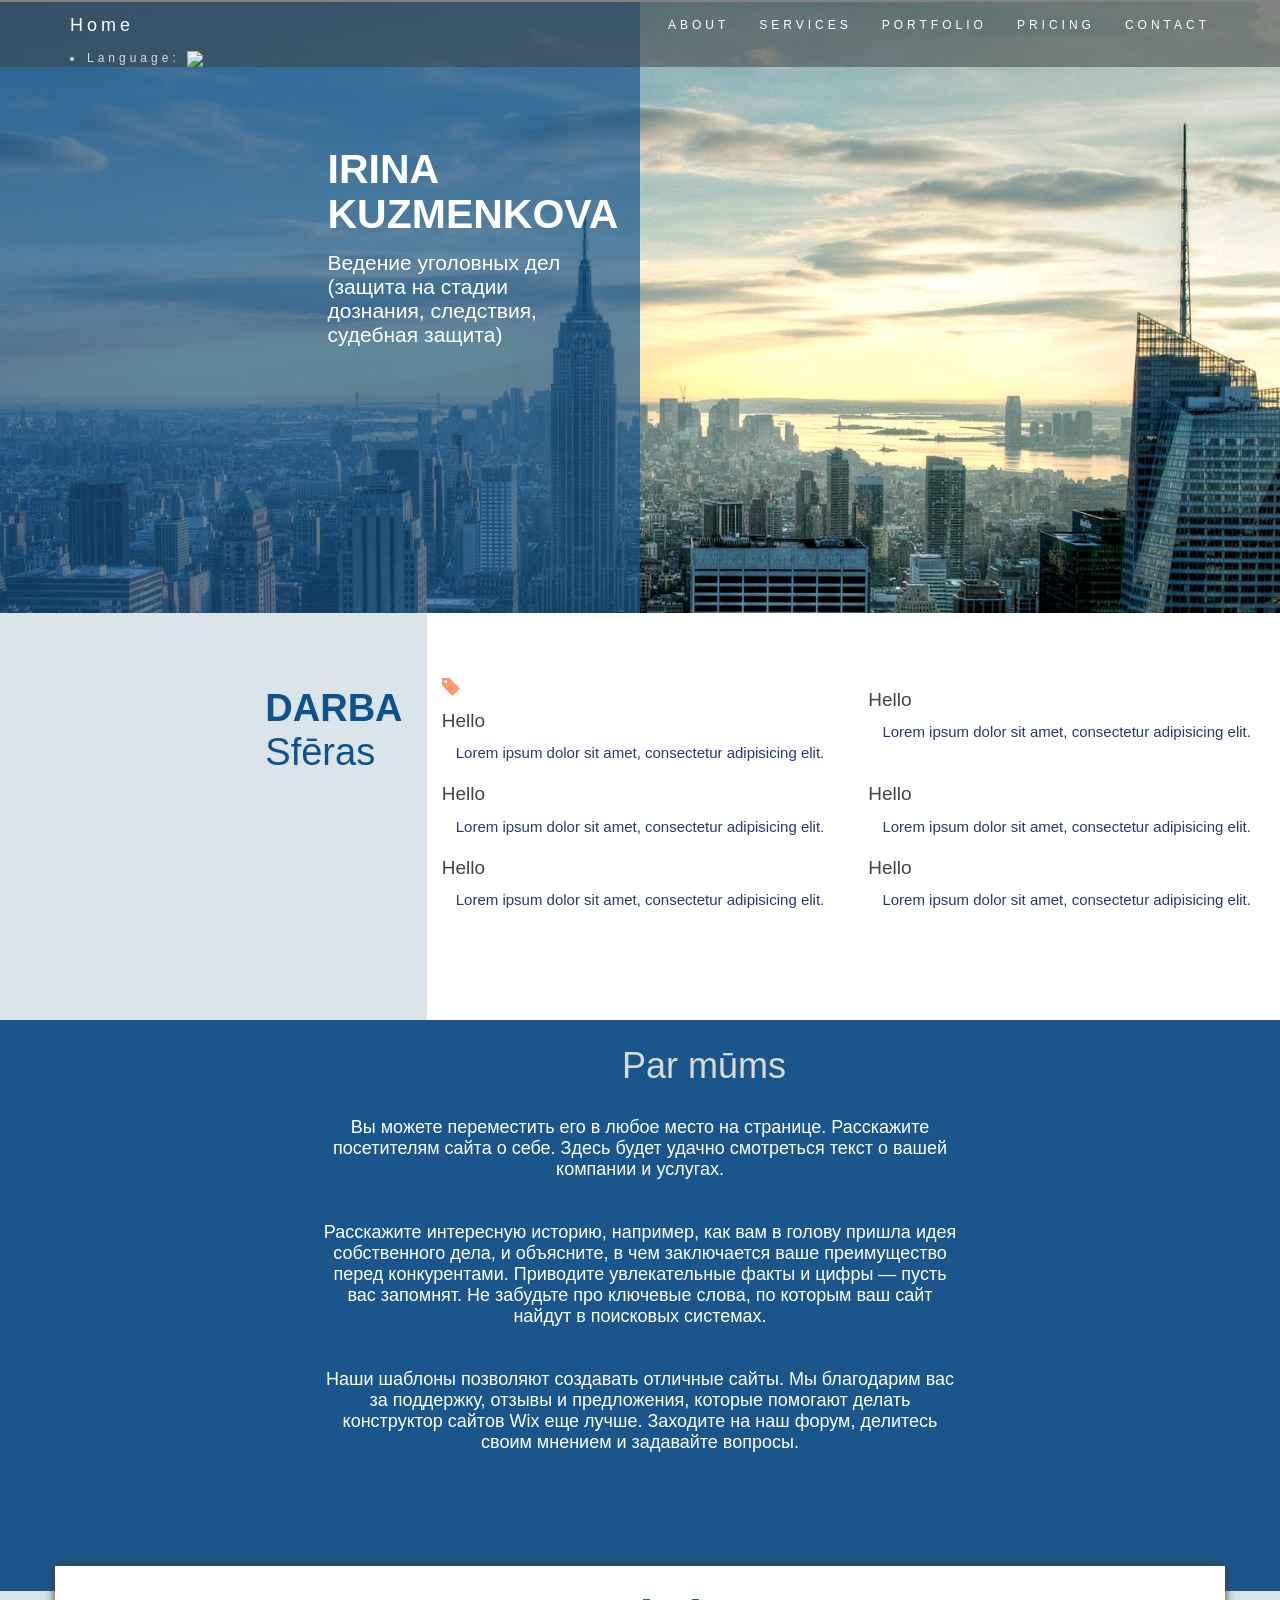
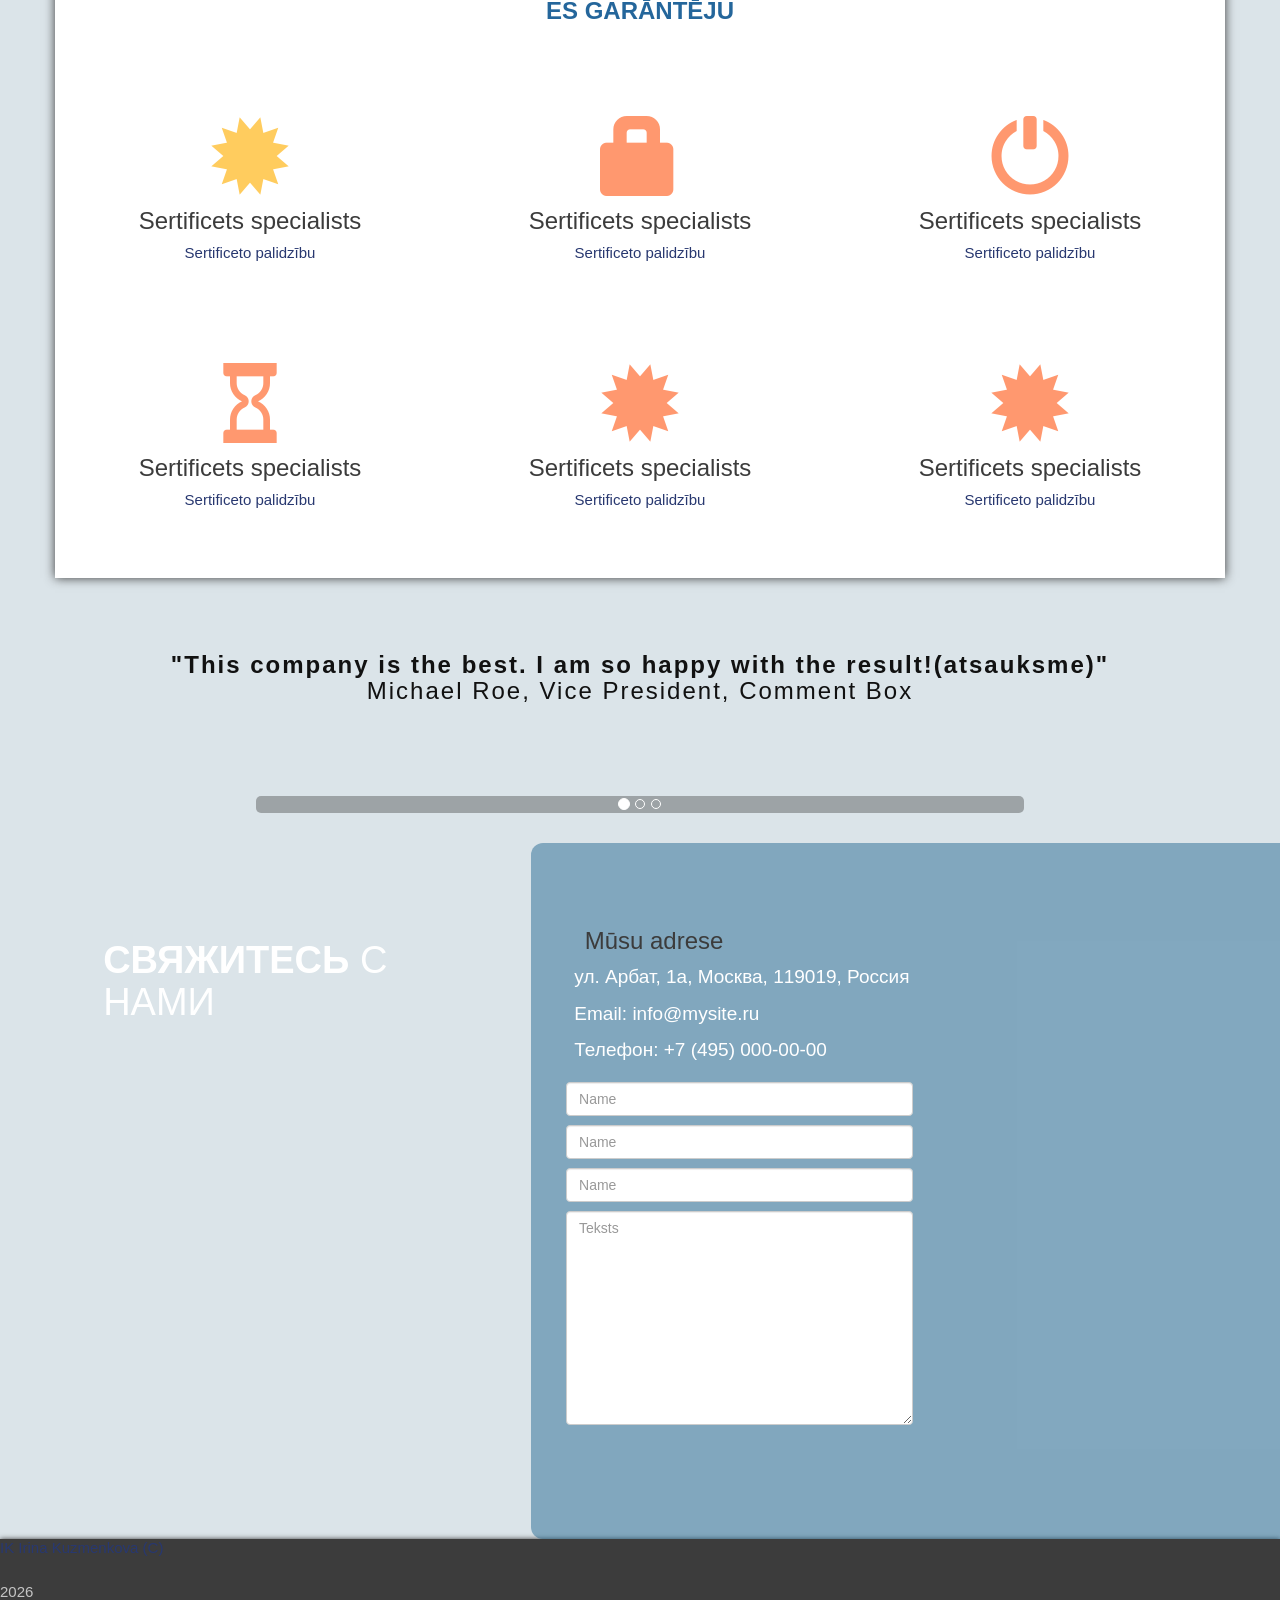
==== commit 9df067b5: "anims + language selector" ====
--- a/index.html
+++ b/index.html
@@ -39,8 +39,22 @@
                         <li><a href="#pricing">PRICING</a></li>
                         <li><a href="#contact">CONTACT</a></li>
                     </ul>
-
-                </div>
+                </div>
+                <li class="dropdown language-selector">
+                    Language:
+                    <a href="#" class="dropdown-toggle" data-toggle="dropdown" data-close-others="true">
+                        <img src="assets/images/flag-uk.png" />
+                    </a>
+                    <ul class="dropdown-menu pull-right">
+                        <li>
+                            <a href="#">
+                                <img src="assets/images/flag-de.png" />
+                                <span>Krieviski</span>
+                            </a>
+                        </li>
+
+                    </ul>
+                </li>
             </div>
         </nav>
 
@@ -52,7 +66,7 @@
                         </div>
                         <div class="col-sm-6">
                             <h2 class="handled"><strong>Irina</strong> Kuzmenkova</h2>
-                            <p>Ведение уголовных дел (защита на стадии дознания, следствия, судебная защита)</p>
+                            <p class="handled">Ведение уголовных дел (защита на стадии дознания, следствия, судебная защита)</p>
                         </div>
                     </div>
 
@@ -67,14 +81,11 @@
                             <div class="col-sm-6"></div>
                             <div class="col-sm-6">
                                 <div class="row">
-                                    <div class="col-sm6"></div>
-                                    <div class="col-sm6">
+                                    <div class="col-sm-6">
                                         <h2>Darba</h2>
                                         <p>Sfēras</p>
                                     </div>
-
                                 </div>
-
                             </div>
                         </div>
                     </div>
@@ -139,7 +150,7 @@
         <!-- Services -->
 
         <div class="container text-center contact" id="services">
-            <h2>Es gārāntēju</h2>
+            <h2>Es garāntēju</h2>
             <div class="row adv-row">
                 <div class="col-sm-4">
                     <span class="glyphicon glyphicon-certificate logo-small award"></span>
@@ -283,7 +294,7 @@
 
             $(document).ready(function(){
                 $(".handled").each(function () {
-                    $(this).addClass("slide");
+                    $(this).addClass("show");
                 });
                 // Add smooth scrolling to all links in navbar + footer link
                 $(".navbar a, footer a[href='#myPage']").on('click', function(event) {
@@ -308,7 +319,7 @@
                 });
 
                 $(window).scroll(function() {
-                    $('.slideanim, .handled').each(function(){
+                    $(".slideanim").each(function(){
                         var pos = $(this).offset().top;
 
                         var winTop = $(window).scrollTop();
@@ -320,6 +331,8 @@
             })
 
 
+
+
         </script>
     </body>
 </html>
--- a/css/custom.css
+++ b/css/custom.css
@@ -6,8 +6,9 @@
 }
 
 h1{
-    margin-left: 10%;
+    margin-left: 20%;
     margin-bottom: 5%;
+    border-bottom: blue;
 }
 
 .c-info{
@@ -27,6 +28,8 @@
     font-family: Lato, sans-serif;
     font-size: 38px;
     color: white;
+    margin-bottom: 3%;
+    padding-right: 3%;
 
 }
 
@@ -85,8 +88,12 @@
 }
 
 .adv-row{
-    margin-top: 3%;
+    margin-top: 8%;
     margin-bottom: 3%;
+}
+
+.selectpicker{
+    float: right;
 }
 
 .contact-info{
@@ -135,9 +142,13 @@
 
 .contact{
     margin-top: -2%;
-    padding-top: 5%;
+    padding-top: 1%;
     background-color: white;
     padding-bottom: 2%;
+}
+
+.contact h2{
+    color: rgba(0, 77, 139, 0.86);;
 }
 
 #contact{
@@ -449,6 +460,14 @@
     visibility: visible;
 }
 
+.show{
+    animation-name: show;
+    -webkit-animation-name: show;
+    animation-duration: 1s;
+    -webkit-animation-duration: 1s;
+    visibility: visible;
+}
+
 @keyframes slide {
     0% {
         opacity: 0;
@@ -470,6 +489,25 @@
     }
 }
 
+@keyframes show {
+    0%{
+        opacity: 0;
+    }
+    100%{
+        opacity: 1;
+    }
+}
+
+@-webkit-keyframes show {
+
+    0%{
+        opacity: 0;
+    }
+    100%{
+        opacity: 1;
+    }
+}
+
 @media screen and (max-width: 768px){
     .img-rounded{
         display: none;
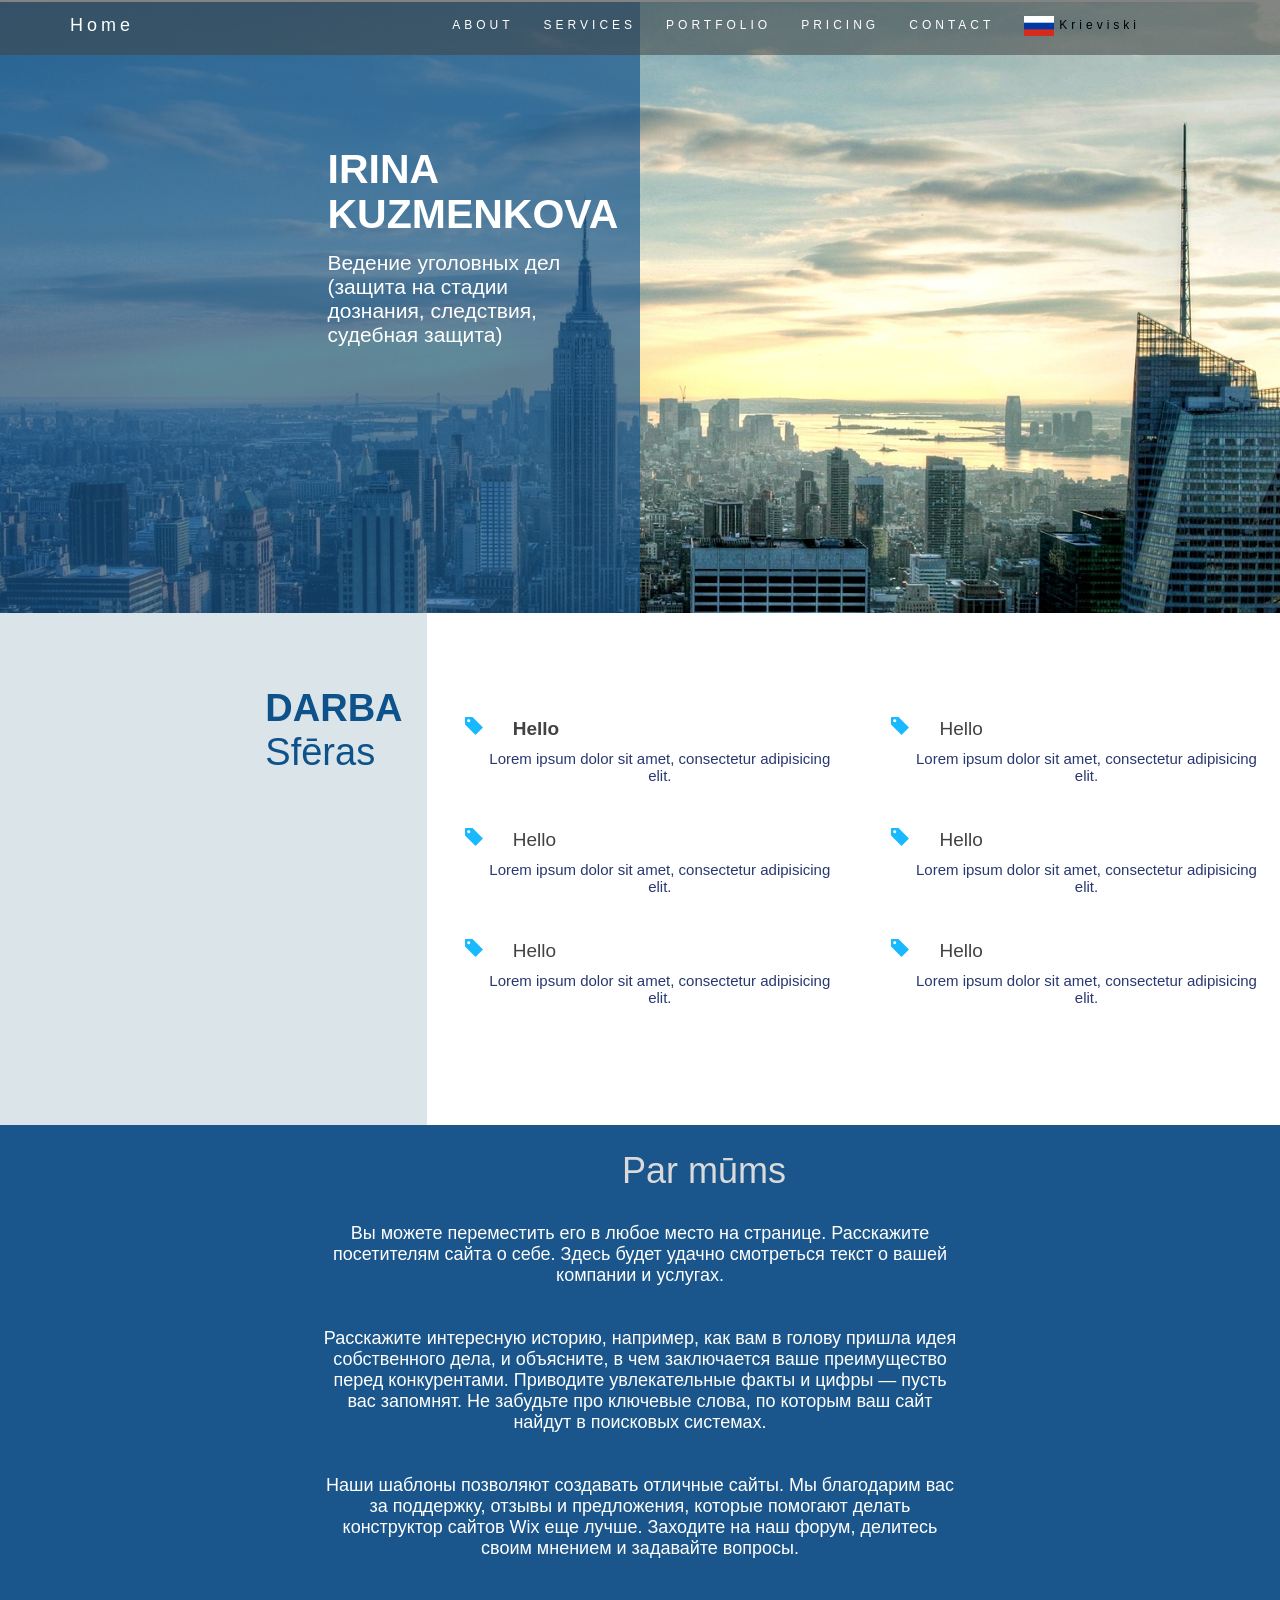
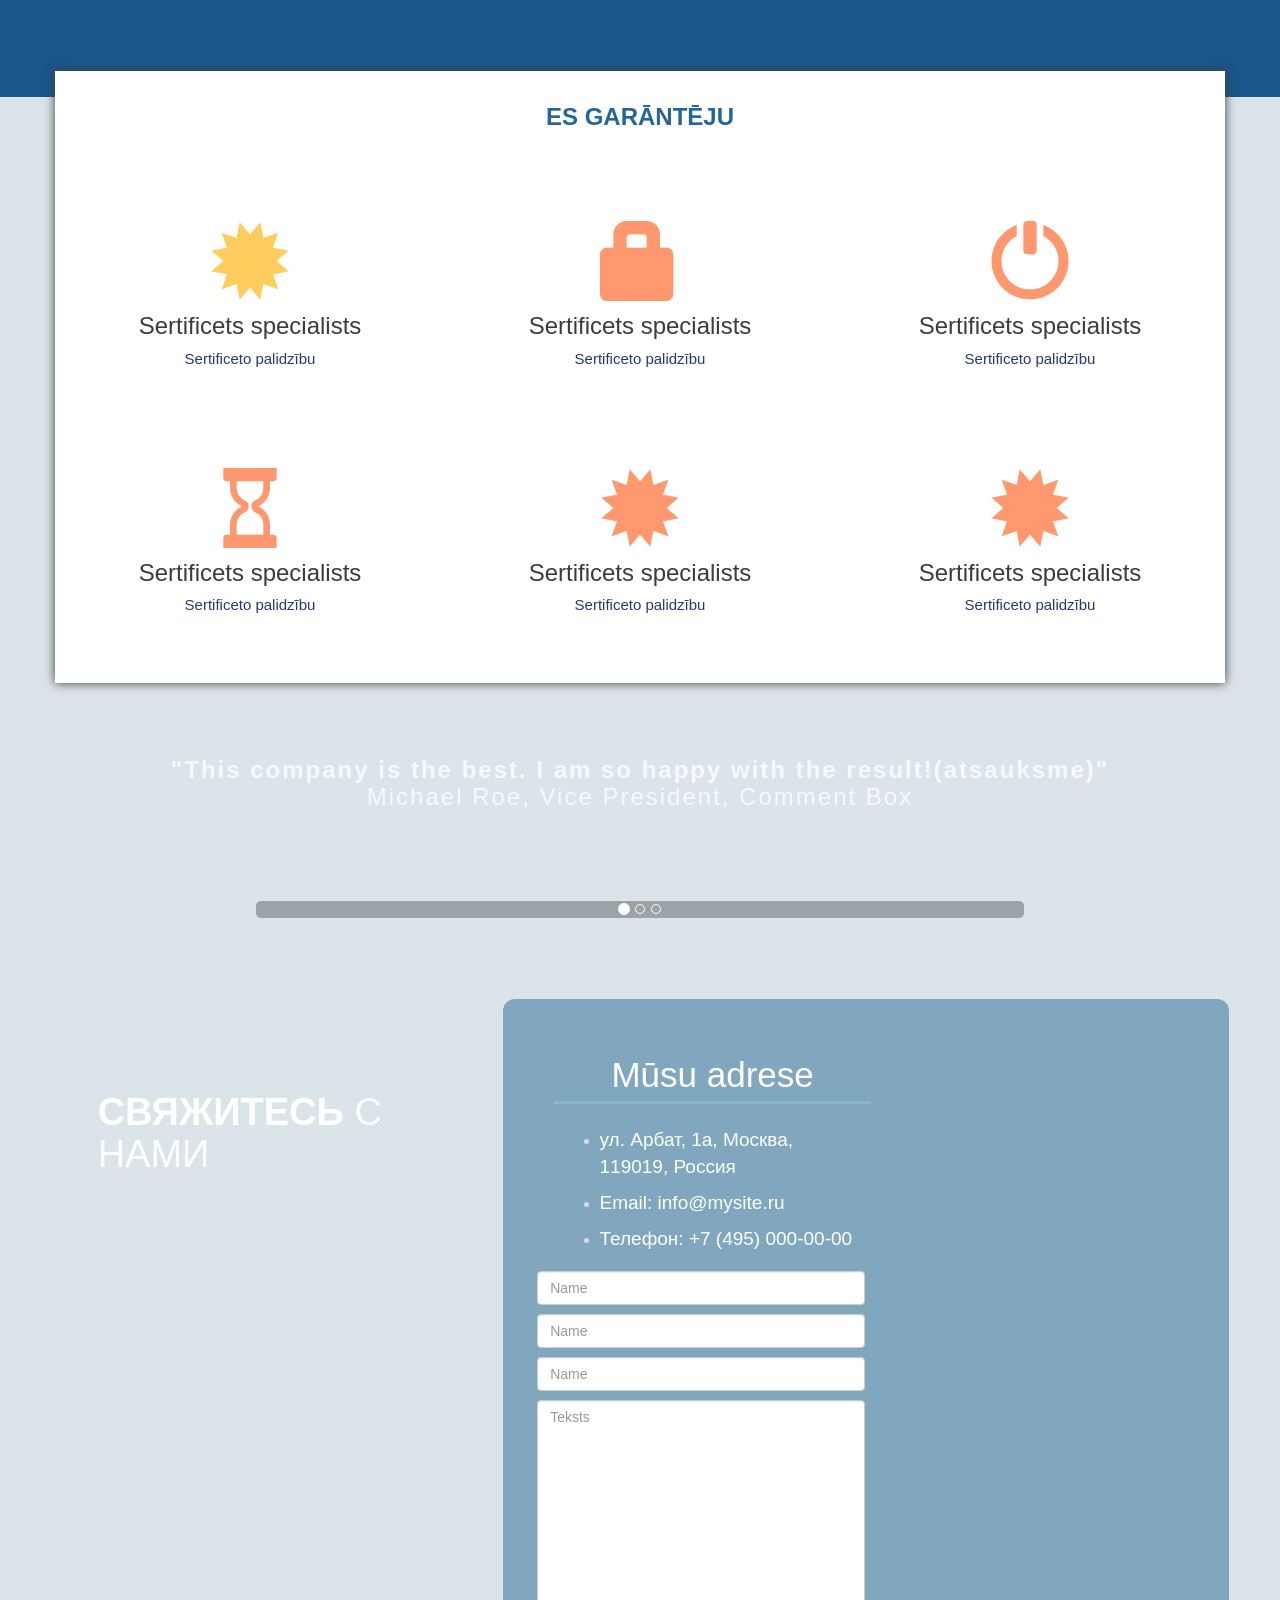
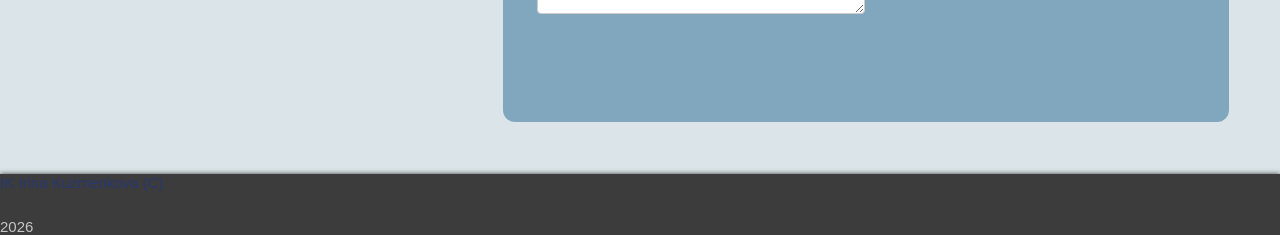
==== commit f82efa93: "langselector + stila izmainas" ====
--- a/index.html
+++ b/index.html
@@ -18,7 +18,6 @@
     </head>
 
     <body>
-
         <nav class="navbar navbar-default navbar-fixed-top">
 
             <div class="container">
@@ -32,6 +31,11 @@
                     <a class="navbar-brand" href="#myPage">Home</a>
                 </div>
                 <div class="collapse navbar-collapse" id="myNav">
+
+                    <ul class="languagepicker roundborders">
+                        <a href="#nl"><li><img src="img/rus-icon.png" width="30" height="20"/>Krieviski</li></a>
+                        <a href="#en"><li><img src="img/latvija.png" width="30" height="20"/>Latviski</li></a>
+                    </ul>
                     <ul class="nav navbar-nav navbar-right">
                         <li><a href="#about">ABOUT</a></li>
                         <li><a href="#services">SERVICES</a></li>
@@ -40,24 +44,8 @@
                         <li><a href="#contact">CONTACT</a></li>
                     </ul>
                 </div>
-                <li class="dropdown language-selector">
-                    Language:
-                    <a href="#" class="dropdown-toggle" data-toggle="dropdown" data-close-others="true">
-                        <img src="assets/images/flag-uk.png" />
-                    </a>
-                    <ul class="dropdown-menu pull-right">
-                        <li>
-                            <a href="#">
-                                <img src="assets/images/flag-de.png" />
-                                <span>Krieviski</span>
-                            </a>
-                        </li>
-
-                    </ul>
-                </li>
             </div>
         </nav>
-
 
         <div class="container-fluid main-info">
                 <div class="col-sm-6 aac">
@@ -69,7 +57,6 @@
                             <p class="handled">Ведение уголовных дел (защита на стадии дознания, следствия, судебная защита)</p>
                         </div>
                     </div>
-
                 </div>
         </div>
 
@@ -93,36 +80,76 @@
                     <div class="col-sm-8 bg_yel">
                         <div class="row slideanim">
                             <div class="col-sm-6">
-                                <div class="glyphicon glyphicon-tag"></div>
-                                <h5>Hello</h5>
-                                <p>Lorem ipsum dolor sit amet, consectetur adipisicing elit.</p>
-                            </div>
-                            <div class="col-sm-6">
-                                <h5>Hello</h5>
+                                <div class="row itemList">
+                                    <div class="col-sm-2 text-right">
+                                        <div class="glyphicon glyphicon-tag"></div>
+                                    </div>
+                                    <div class="col-sm-10">
+                                        <h5><strong>Hello</strong></h5>
+                                    </div>
+                                </div>
+                                <p>Lorem ipsum dolor sit amet, consectetur adipisicing elit.</p>
+                            </div>
+                            <div class="col-sm-6">
+                                <div class="row itemList">
+                                    <div class="col-sm-2 text-right">
+                                        <div class="glyphicon glyphicon-tag"></div>
+                                    </div>
+                                    <div class="col-sm-10">
+                                        <h5>Hello</h5>
+                                    </div>
+                                </div>
                                 <p>Lorem ipsum dolor sit amet, consectetur adipisicing elit.</p>
                             </div>
                         </div>
                         <div class="row slideanim">
                             <div class="col-sm-6">
-                                <h5>Hello</h5>
-                                <p>Lorem ipsum dolor sit amet, consectetur adipisicing elit.</p>
-                            </div>
-                            <div class="col-sm-6">
-                                <h5>Hello</h5>
+                                <div class="row itemList">
+                                    <div class="col-sm-2 text-right">
+                                        <div class="glyphicon glyphicon-tag"></div>
+                                    </div>
+                                    <div class="col-sm-10">
+                                        <h5>Hello</h5>
+                                    </div>
+                                </div>
+                                <p>Lorem ipsum dolor sit amet, consectetur adipisicing elit.</p>
+                            </div>
+                            <div class="col-sm-6">
+                                <div class="row itemList">
+                                    <div class="col-sm-2 text-right">
+                                        <div class="glyphicon glyphicon-tag"></div>
+                                    </div>
+                                    <div class="col-sm-10">
+                                        <h5>Hello</h5>
+                                    </div>
+                                </div>
                                 <p>Lorem ipsum dolor sit amet, consectetur adipisicing elit.</p>
                             </div>
                         </div>
                         <div class="row slideanim">
                             <div class="col-sm-6">
-                                <h5>Hello</h5>
-                                <p>Lorem ipsum dolor sit amet, consectetur adipisicing elit.</p>
-                            </div>
-                            <div class="col-sm-6">
-                                <h5>Hello</h5>
-                                <p>Lorem ipsum dolor sit amet, consectetur adipisicing elit.</p>
-                            </div>
-                        </div>
-
+                                <div class="row itemList">
+                                    <div class="col-sm-2 text-right">
+                                        <div class="glyphicon glyphicon-tag"></div>
+                                    </div>
+                                    <div class="col-sm-10">
+                                        <h5>Hello</h5>
+                                    </div>
+                                </div>
+                                <p>Lorem ipsum dolor sit amet, consectetur adipisicing elit.</p>
+                            </div>
+                            <div class="col-sm-6">
+                                <div class="row itemList">
+                                    <div class="col-sm-2 text-right">
+                                        <div class="glyphicon glyphicon-tag"></div>
+                                    </div>
+                                    <div class="col-sm-10">
+                                        <h5>Hello</h5>
+                                    </div>
+                                </div>
+                                <p>Lorem ipsum dolor sit amet, consectetur adipisicing elit.</p>
+                            </div>
+                        </div>
                     </div>
                 </div>
             </div>
@@ -241,12 +268,15 @@
                     <div class="row">
                         <div class="col-sm-6">
                             <div class="row controlled">
-                                <h3>Mūsu adrese</h3>
-                                <h5>ул. Арбат, 1а, Москва, 119019, Россия</h5>
-                                <h5>Email: info@mysite.ru</h5>
-                                <h5>Телефон:  +7 (495) 000-00-00</h5>
-                            </div>
-
+                                <h3 class="text-center">Mūsu adrese</h3>
+                                <div class="col-sm-12">
+                                    <ul>
+                                        <li><h5>ул. Арбат, 1а, Москва, 119019, Россия</h5></li>
+                                        <li><h5>Email: info@mysite.ru</h5></li>
+                                        <li><h5>Телефон:  +7 (495) 000-00-00</h5></li>
+                                    </ul>
+                                </div>
+                            </div>
                         </div>
                     </div>
                     <div class="row">
--- a/css/custom.css
+++ b/css/custom.css
@@ -12,16 +12,19 @@
 }
 
 .c-info{
-
+    margin-right: 4%;
+    margin-bottom: 4%;
+    margin-top: 4%;
     height: 100%;
 
 }
 
 .right-col{
     background-color: rgba(24, 97, 139, 0.46);
-    padding-top: 5%;
+    padding-top: 3%;
     padding-bottom: 8%;
     padding-left: 2%;
+    margin-right: 0%;
     border-radius: 12px;
 }
 .c-info h1{
@@ -60,6 +63,10 @@
 }
 .container-fluid.about .row{
     padding: 4%;
+}
+
+.row.slideanim{
+    padding-bottom: 4%!important;
 }
 
 .bg-grey{
@@ -156,7 +163,6 @@
 }
 
 .contact2{
-
     margin-top: -2%;
     background-image: url("../img/pejz.jpg");
     background-attachment: fixed;
@@ -218,8 +224,8 @@
 .bg_yel{
     background-color: white;
     margin-right: 0%!important;
-    padding-top: 5%;
-    padding-bottom: 8%!important;
+    padding-top: 8%;
+    padding-bottom: 6%!important;
 }
 
 
@@ -320,6 +326,12 @@
     color: #283870;
 }
 
+.row.slideanim p{
+    padding-left: 10%;
+}
+
+
+
 .container-fluid{
     padding: 0%!important;
 
@@ -327,6 +339,7 @@
 
 .glyphicon.glyphicon-tag{
     font-size: 18px;
+    color: #19b9ff;
 }
 
 .centered .row{
@@ -374,11 +387,19 @@
     font-weight: 600;
     margin-bottom: 30px;
 }
+
+.controlled > h3{
+    color: white;
+    font-size: 35px;
+    padding-bottom: 2%;
+    border-bottom: 3px solid #89b8ce;
+}
+
 h3{
     font-size: 24px;
     color: #3c3c3c;
     margin-left: 3%;
-    margin-bottom: 2%;
+    margin-bottom: 4%;
 }
 
 h4{
@@ -386,6 +407,15 @@
     font-size: 24px;
     color: #3c3c3c;
 
+}
+
+.itemList{
+    padding-bottom: 2%;
+}
+
+.itemList h5{
+    padding: 0%!important;
+    margin: 0%!important;
 }
 
 h5 {
@@ -417,14 +447,9 @@
     background-size: cover;
 }
 
-.myl ,.myr{
-    color: rgba(255, 241, 229, 0.74) !important;
-
-}
-
 .ats{
     padding-top: 5%;
-    color: #111111;
+    color: #f8f9ff;
     letter-spacing: 2px;
 }
 
@@ -526,3 +551,64 @@
 
 }
 
+
+
+.languagepicker {
+    background-color:transparent;
+    display: inline-block;
+    padding: 0;
+    height: 40px;
+    overflow: hidden;
+    transition: all .3s ease;
+    margin: 5px 50px 10px 10px;
+    vertical-align: top;
+    float: right;
+    border-color: #cccccc;
+    border-radius: 5px;
+}
+
+.languagepicker:hover {
+    /* don't forget the 1px border */
+    background-color: transparent;
+    height: 81px;
+}
+
+.languagepicker a{
+    color: #000;
+    text-decoration: none;
+    background-color: transparent;
+}
+
+.languagepicker li {
+    display: block;
+    padding: 0px 20px;
+    line-height: 40px;
+    border-top: 1px solid #EEE;
+    background-color: transparent;
+}
+
+.languagepicker li:hover{
+    background-color: beige;
+}
+
+.languagepicker a:first-child li {
+    border: none;
+    background: transparent !important;
+}
+
+.languagepicker li img {
+    margin-right: 5px;
+}
+
+.roundborders {
+    border-radius: 5px;
+}
+
+.large:hover {
+    /*
+    don't forget the 1px border!
+    The first language is 40px heigh,
+    the others are 41px
+    */
+    height: 245px;
+}
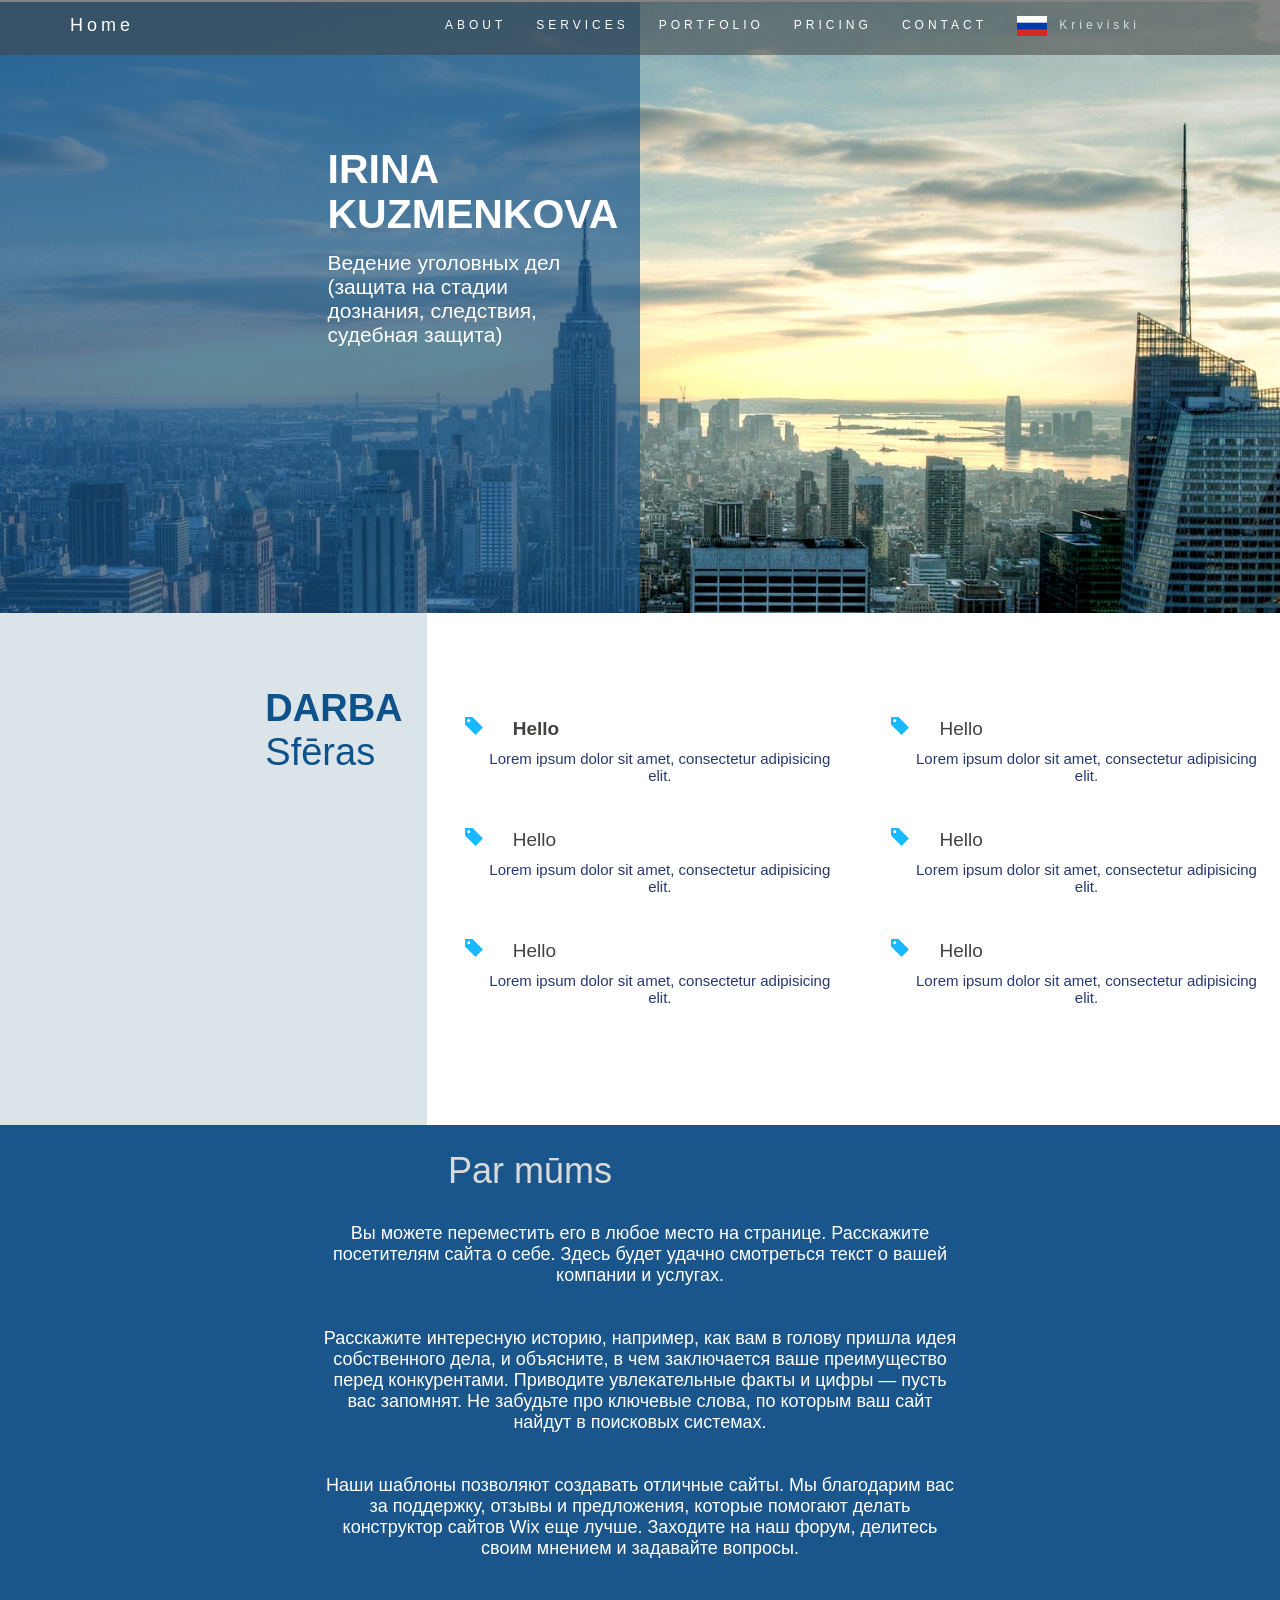
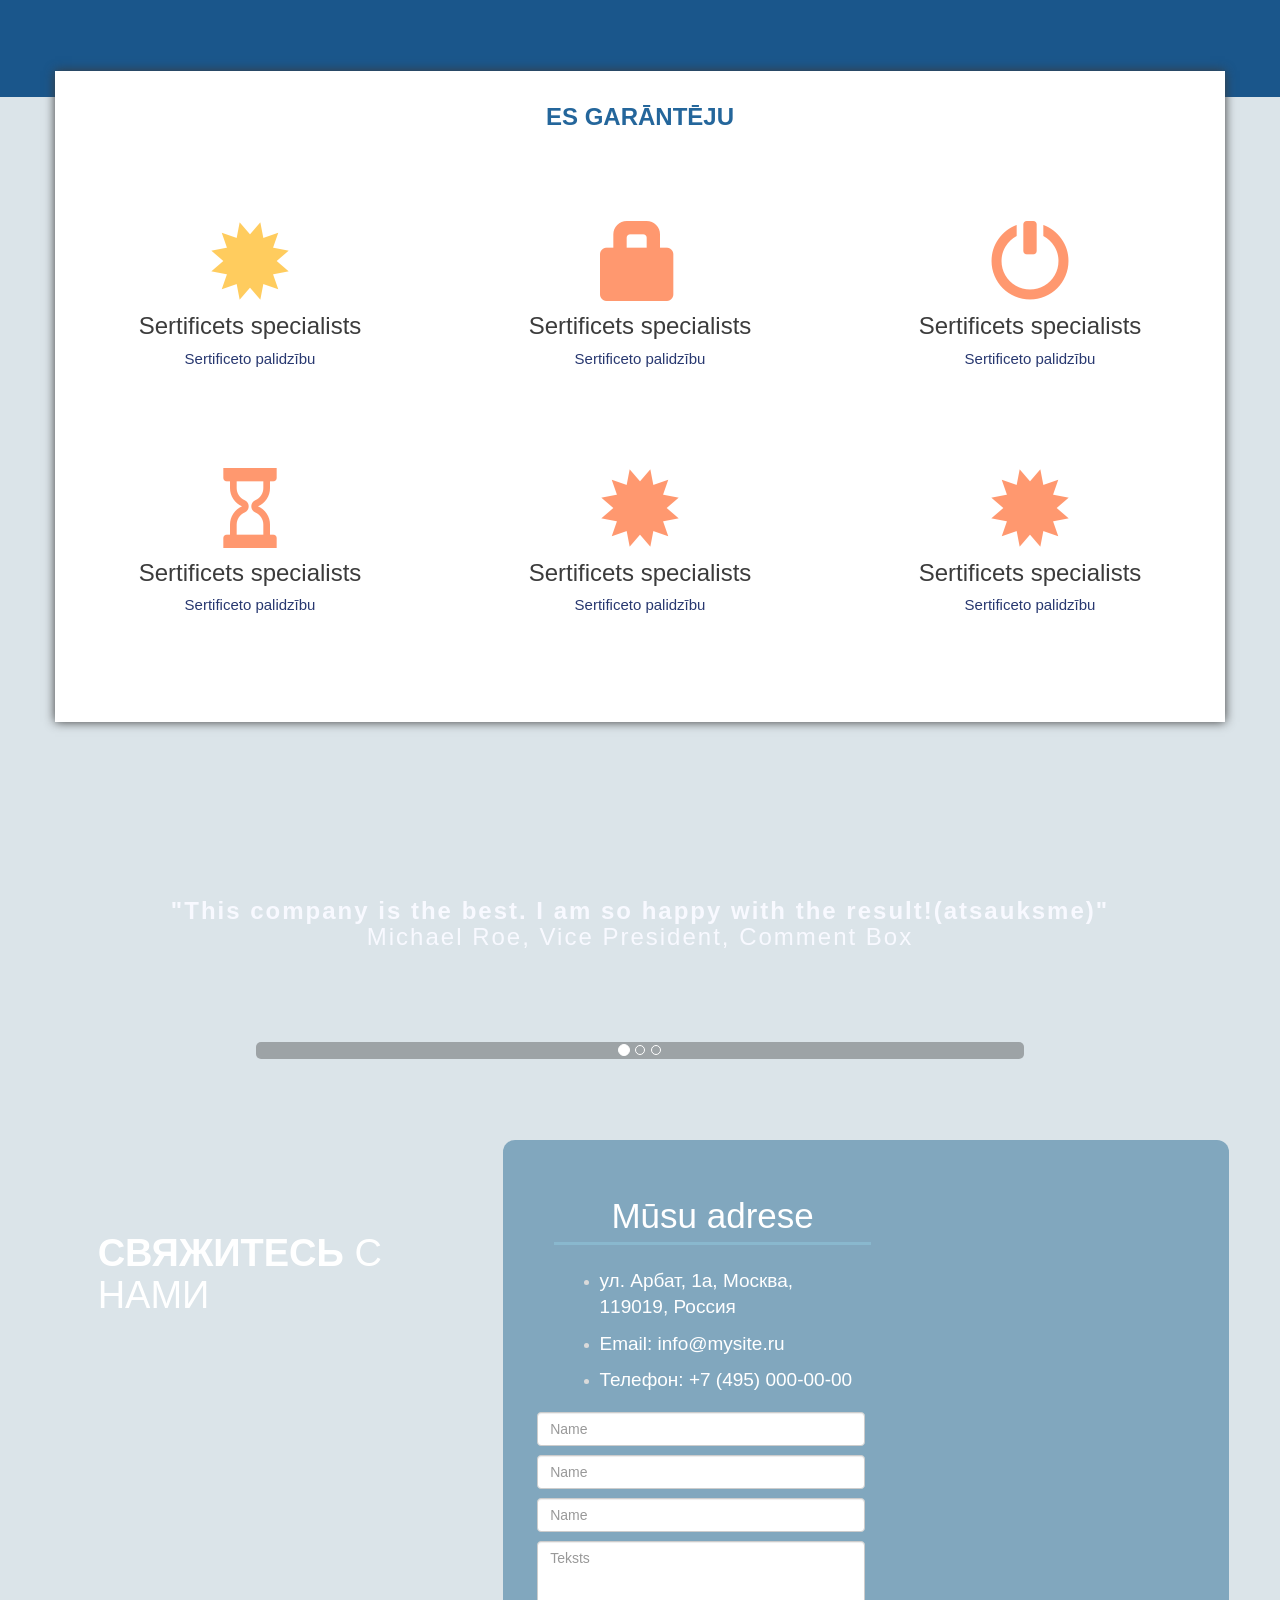
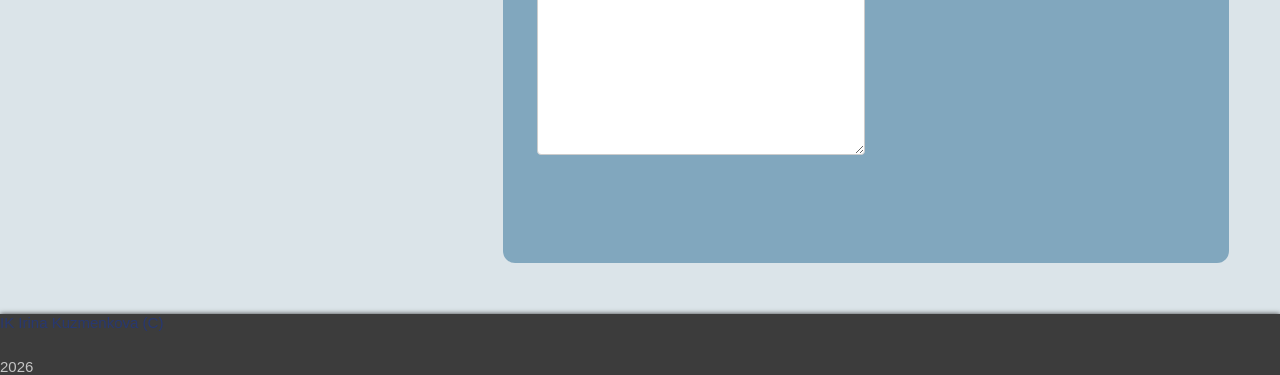
==== commit 013bebdf: "comm" ====
--- a/index.html
+++ b/index.html
@@ -33,8 +33,19 @@
                 <div class="collapse navbar-collapse" id="myNav">
 
                     <ul class="languagepicker roundborders">
-                        <a href="#nl"><li><img src="img/rus-icon.png" width="30" height="20"/>Krieviski</li></a>
-                        <a href="#en"><li><img src="img/latvija.png" width="30" height="20"/>Latviski</li></a>
+                        <li class="activeLang>
+                            <a href="#ru onclick="langControl()">
+                                <img src="img/rus-icon.png" width="30" height="20"/>
+                                Krieviski
+                            </a>
+                        </li>
+                        <li>
+                            <a href="#en" onclick="langControl()">
+                                <img src="img/latvija.png" width="30" height="20"/>
+                                Latviski
+                            </a>
+                        </li>
+
                     </ul>
                     <ul class="nav navbar-nav navbar-right">
                         <li><a href="#about">ABOUT</a></li>
@@ -364,5 +375,48 @@
 
 
         </script>
+
+        <script>
+
+            function langControl() {
+                var lang = getCookie('lang');
+                if(lang == ''){
+                    alert("Cookie is empty, setting ru lang");
+                    document.cookie = "lang=ru";
+                }else{
+                    switch (lang){
+                        case 'lv':
+                            document.cookie = "lang=ru";
+                            alert("changed to ru from lv");
+                            break;
+                        case 'ru':
+                            document.cookie = "lang=lv";
+                            alert("changed to ru from lv");
+                            location.reload();
+                            break;
+                    }
+                }
+
+
+            }
+
+            function getCookie(cname) {
+                var name = cname + "=";
+                var decodedCookie = decodeURIComponent(document.cookie);
+                var ca = decodedCookie.split(';');
+                for(var i = 0; i <ca.length; i++) {
+                    var c = ca[i];
+                    while (c.charAt(0) == ' ') {
+                        c = c.substring(1);
+                    }
+                    if (c.indexOf(name) == 0) {
+                        return c.substring(name.length, c.length);
+                    }
+                }
+                return "";
+            }
+
+        </script>
+
     </body>
 </html>
--- a/css/custom.css
+++ b/css/custom.css
@@ -41,11 +41,9 @@
 }
 
 .info h1{
-    text-align: center;
     margin-top: 4%;
     margin-bottom: 0%;
-    padding-right: 25%;
-    padding-left: 25%;
+
 }
 
 .navbar li a, .navbar-brand {
@@ -151,11 +149,17 @@
     margin-top: -2%;
     padding-top: 1%;
     background-color: white;
-    padding-bottom: 2%;
+    padding-bottom: 5%;
+    margin-bottom: 8%;
 }
 
 .contact h2{
-    color: rgba(0, 77, 139, 0.86);;
+    color: rgba(0, 77, 139, 0.86);
+}
+
+#portfolio{
+    padding-left: 5%;
+    padding-right: 5%;
 }
 
 #contact{
@@ -361,8 +365,6 @@
     margin-bottom: 5%;
     font-family: Arial, sans-serif;
 }
-
-
 
 .aac h4{
     text-align: left;
@@ -447,6 +449,8 @@
     background-size: cover;
 }
 
+
+
 .ats{
     padding-top: 5%;
     color: #f8f9ff;
@@ -458,17 +462,6 @@
     margin-top: -10%;
     width: 45%;
     height: 380px;
-}
-
-.middle-glyph{
-    float: right;
-    margin-right: 15%;
-    font-size: 80px;
-}
-
-.forms{
-    margin-left: 5%;
-    margin-right: 5%;
 }
 
 .award{
@@ -485,12 +478,21 @@
     visibility: visible;
 }
 
+.portfolio-block .text-center{
+    padding-left: 0%!important;
+}
+
 .show{
     animation-name: show;
     -webkit-animation-name: show;
     animation-duration: 1s;
     -webkit-animation-duration: 1s;
     visibility: visible;
+}
+
+.portfolio-block{
+    border-style: solid;
+    border-color: #cccccc;
 }
 
 @keyframes slide {
@@ -583,12 +585,12 @@
     display: block;
     padding: 0px 20px;
     line-height: 40px;
-    border-top: 1px solid #EEE;
+    border-bottom: 1px solid #EEE;
     background-color: transparent;
 }
 
 .languagepicker li:hover{
-    background-color: beige;
+    background-color: rgba(245, 245, 220, 0.25);
 }
 
 .languagepicker a:first-child li {
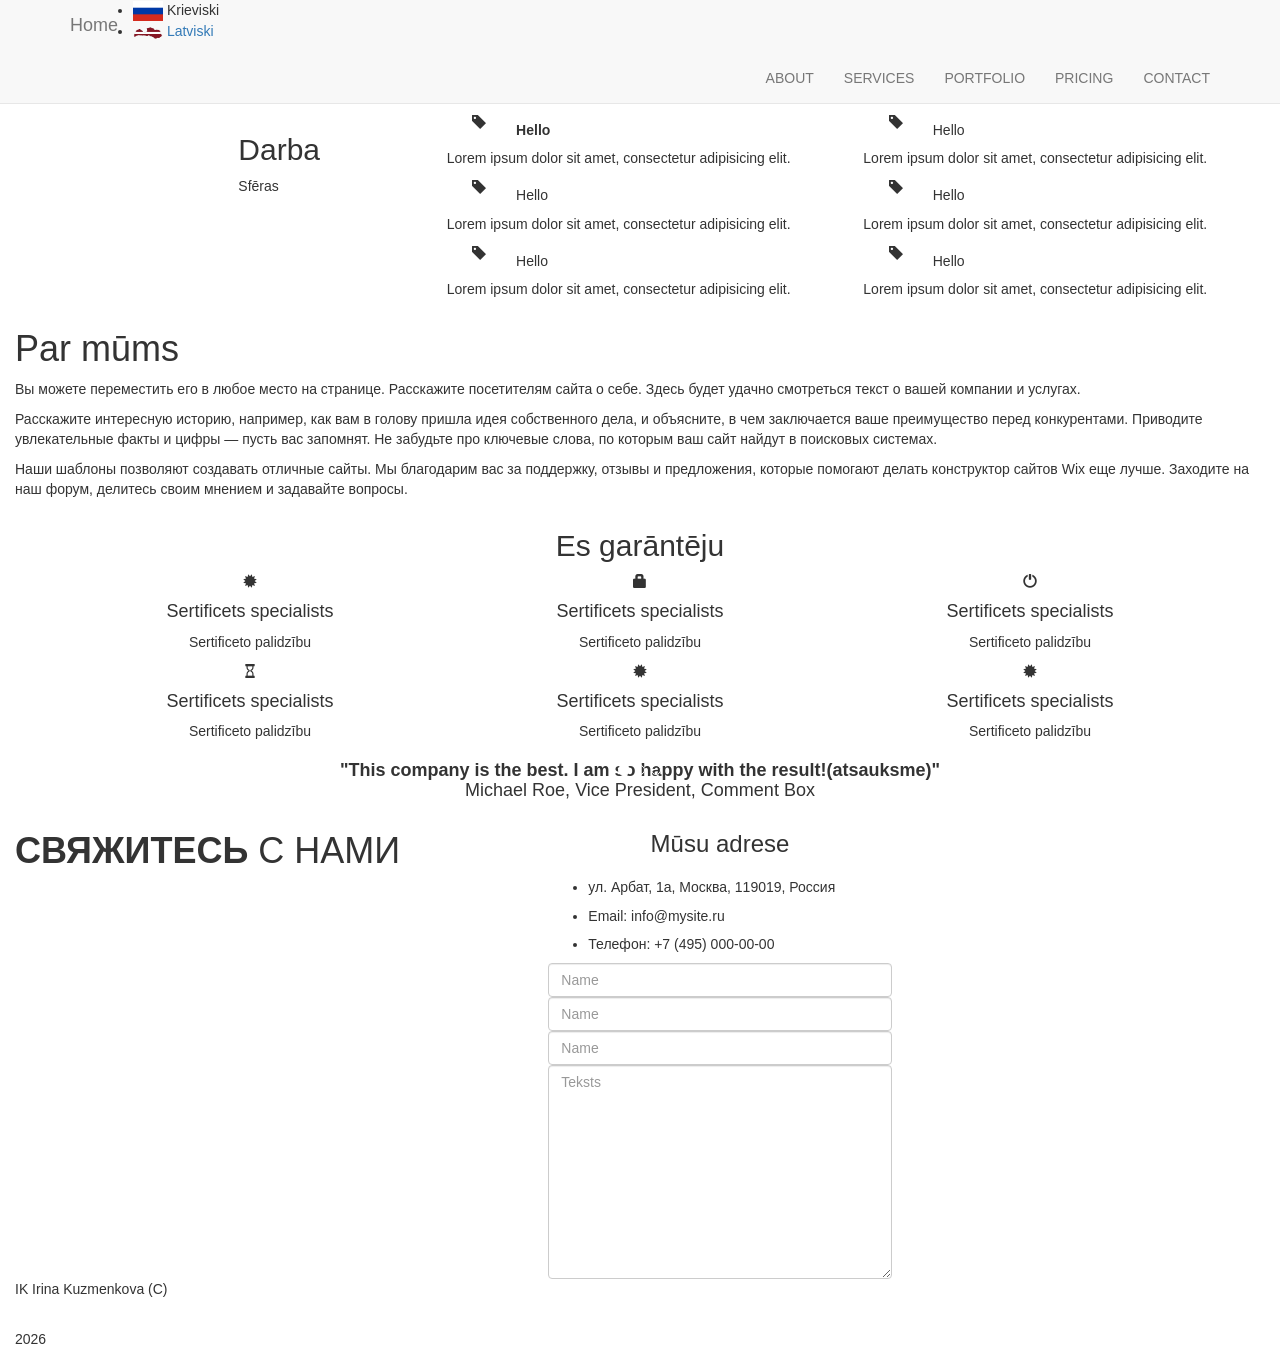
==== commit 54e06763: "conflict" ====
--- a/index.html
+++ b/index.html
@@ -14,7 +14,7 @@
         <link rel="stylesheet" href="css/normalize.css">
         <link rel="stylesheet" href="css/main.css">
         <link rel="stylesheet" href="css/bootstrap.min.css">
-        <link rel="stylesheet" href="css/custom.css">
+        <link rel="stylesheet" href="custom.css">
     </head>
 
     <body>
